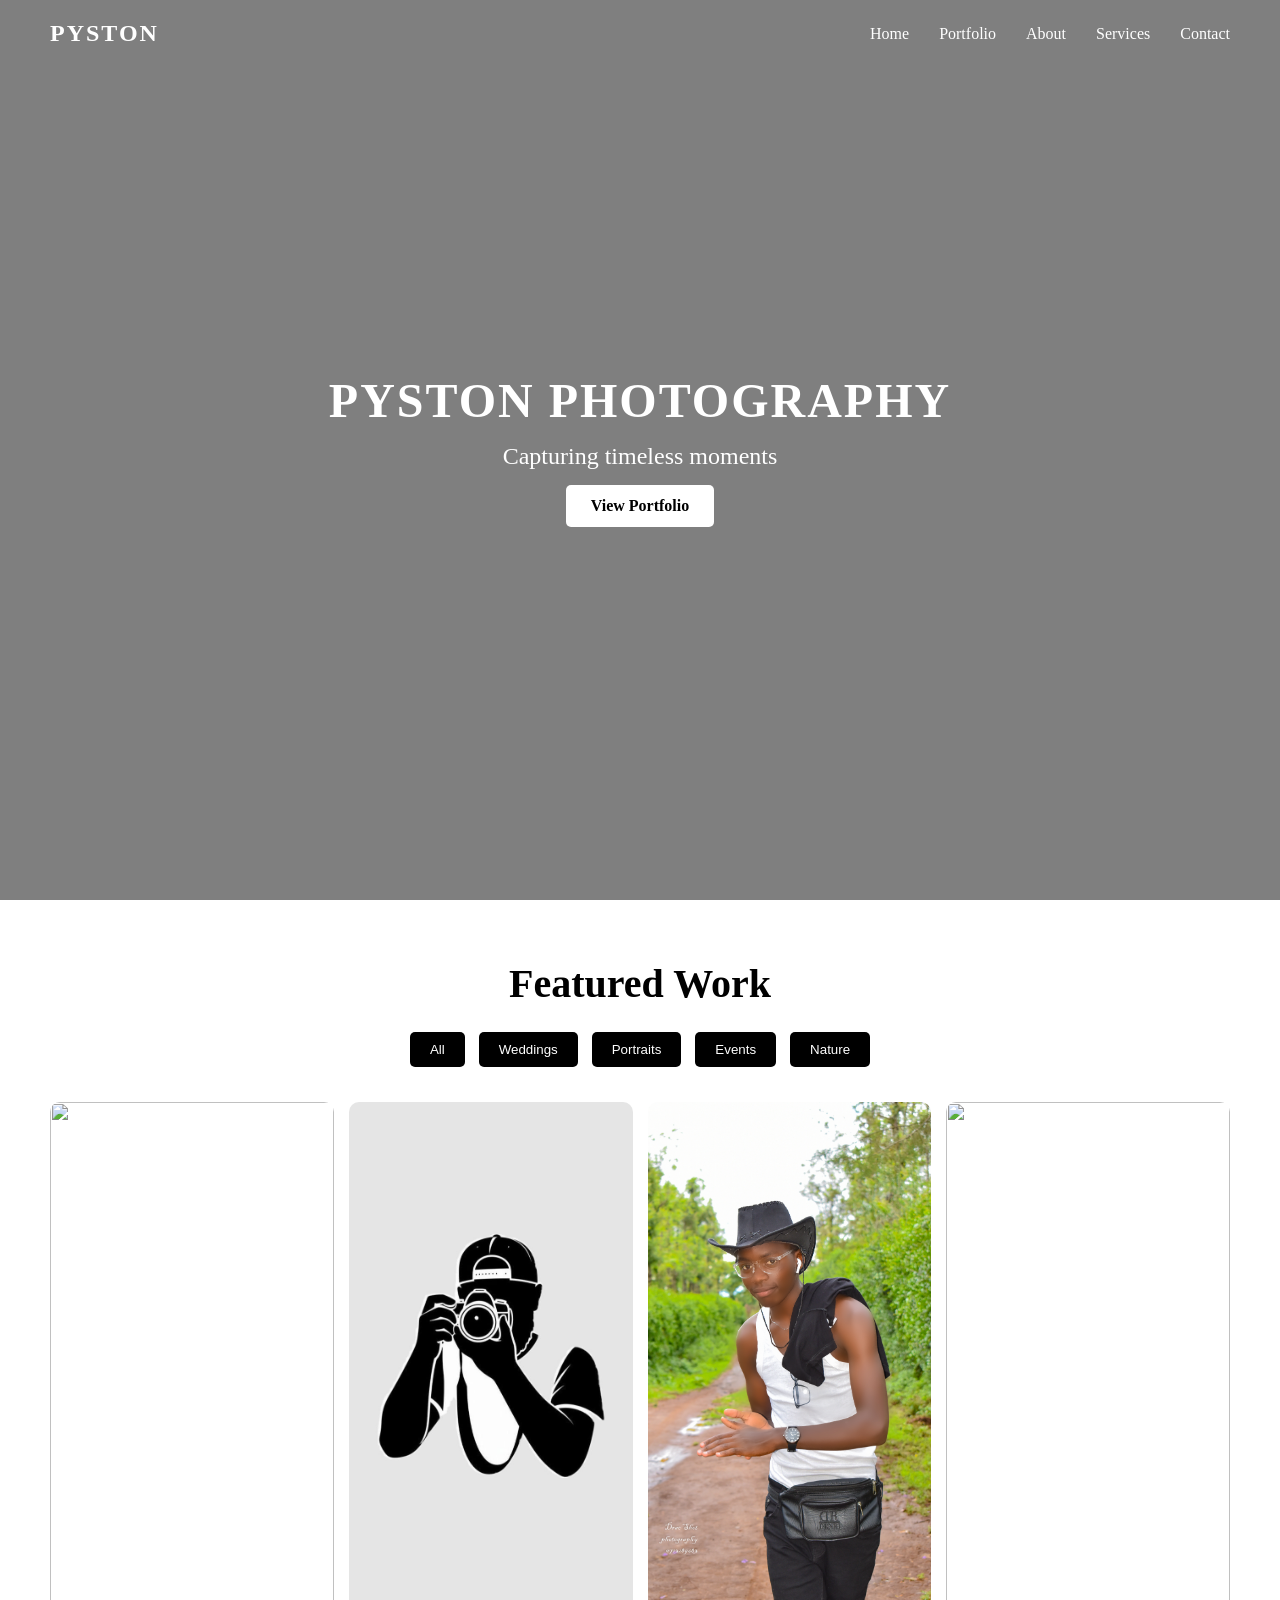
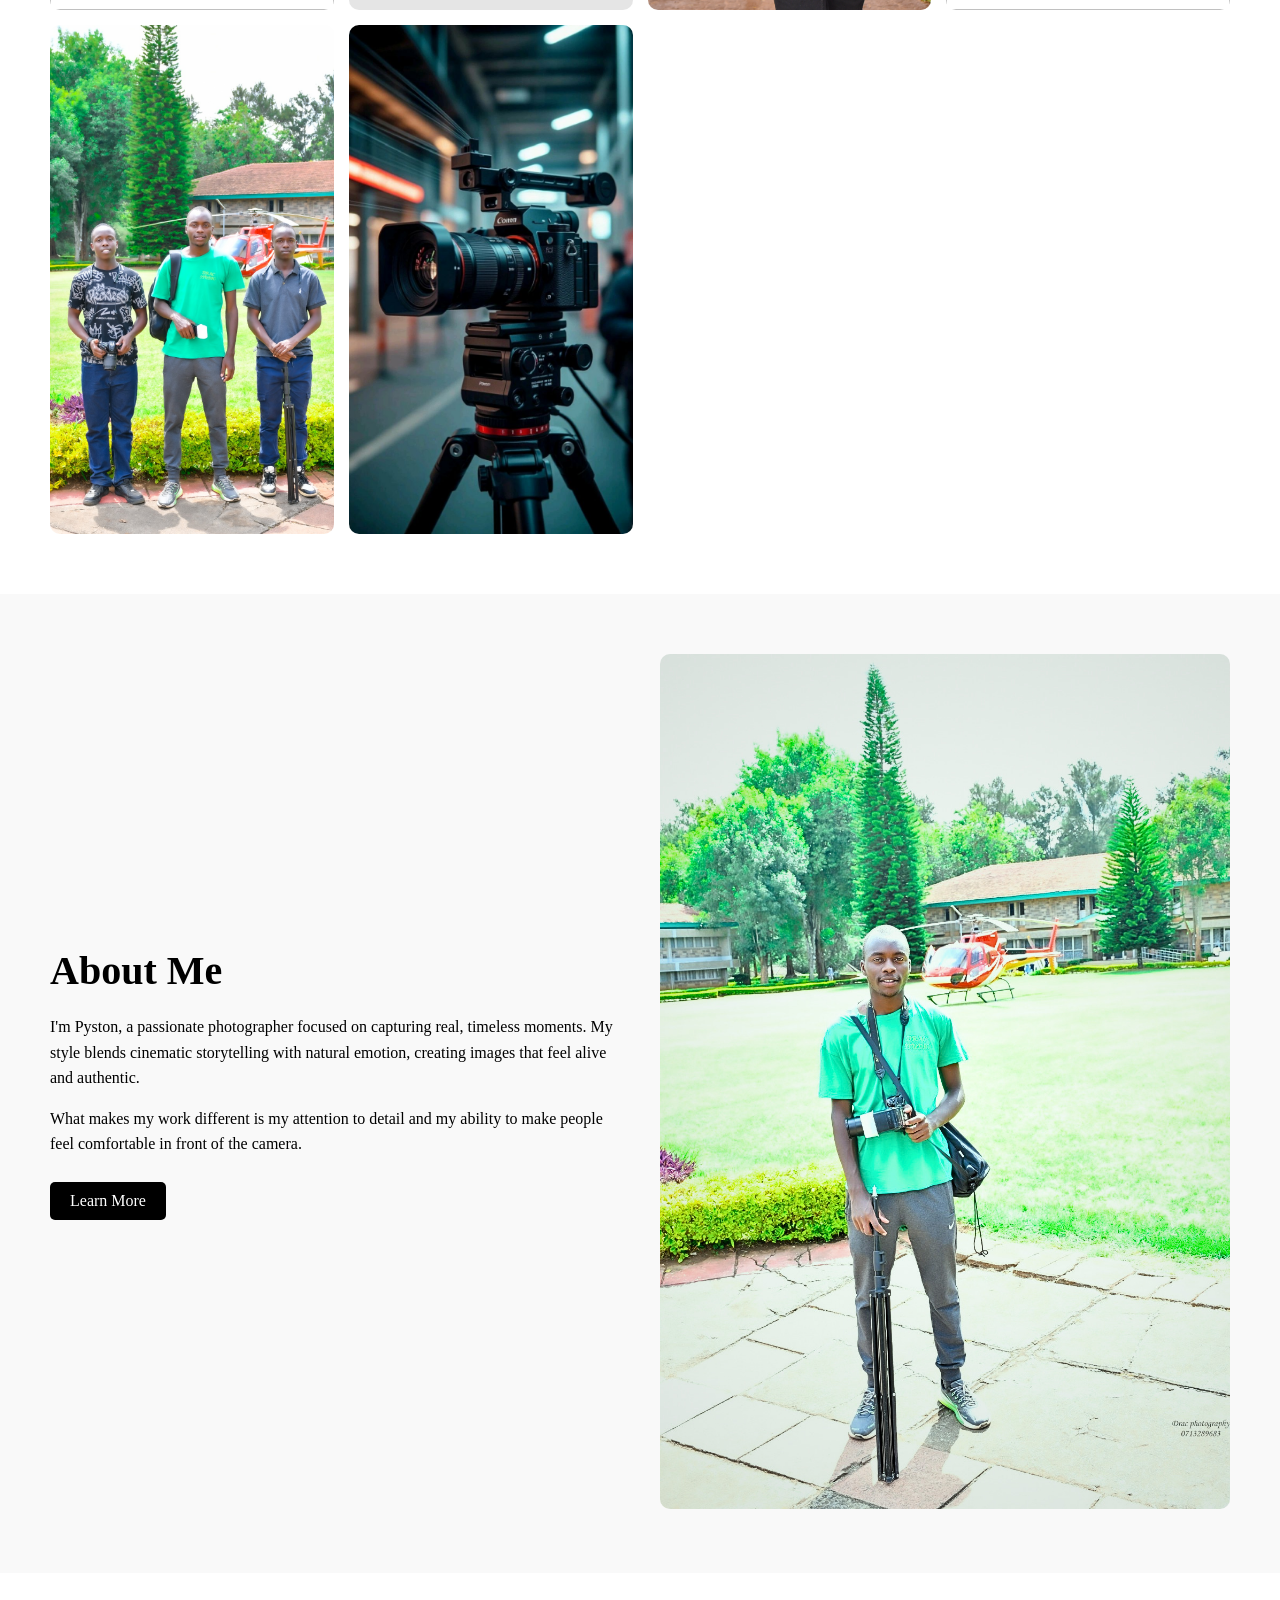
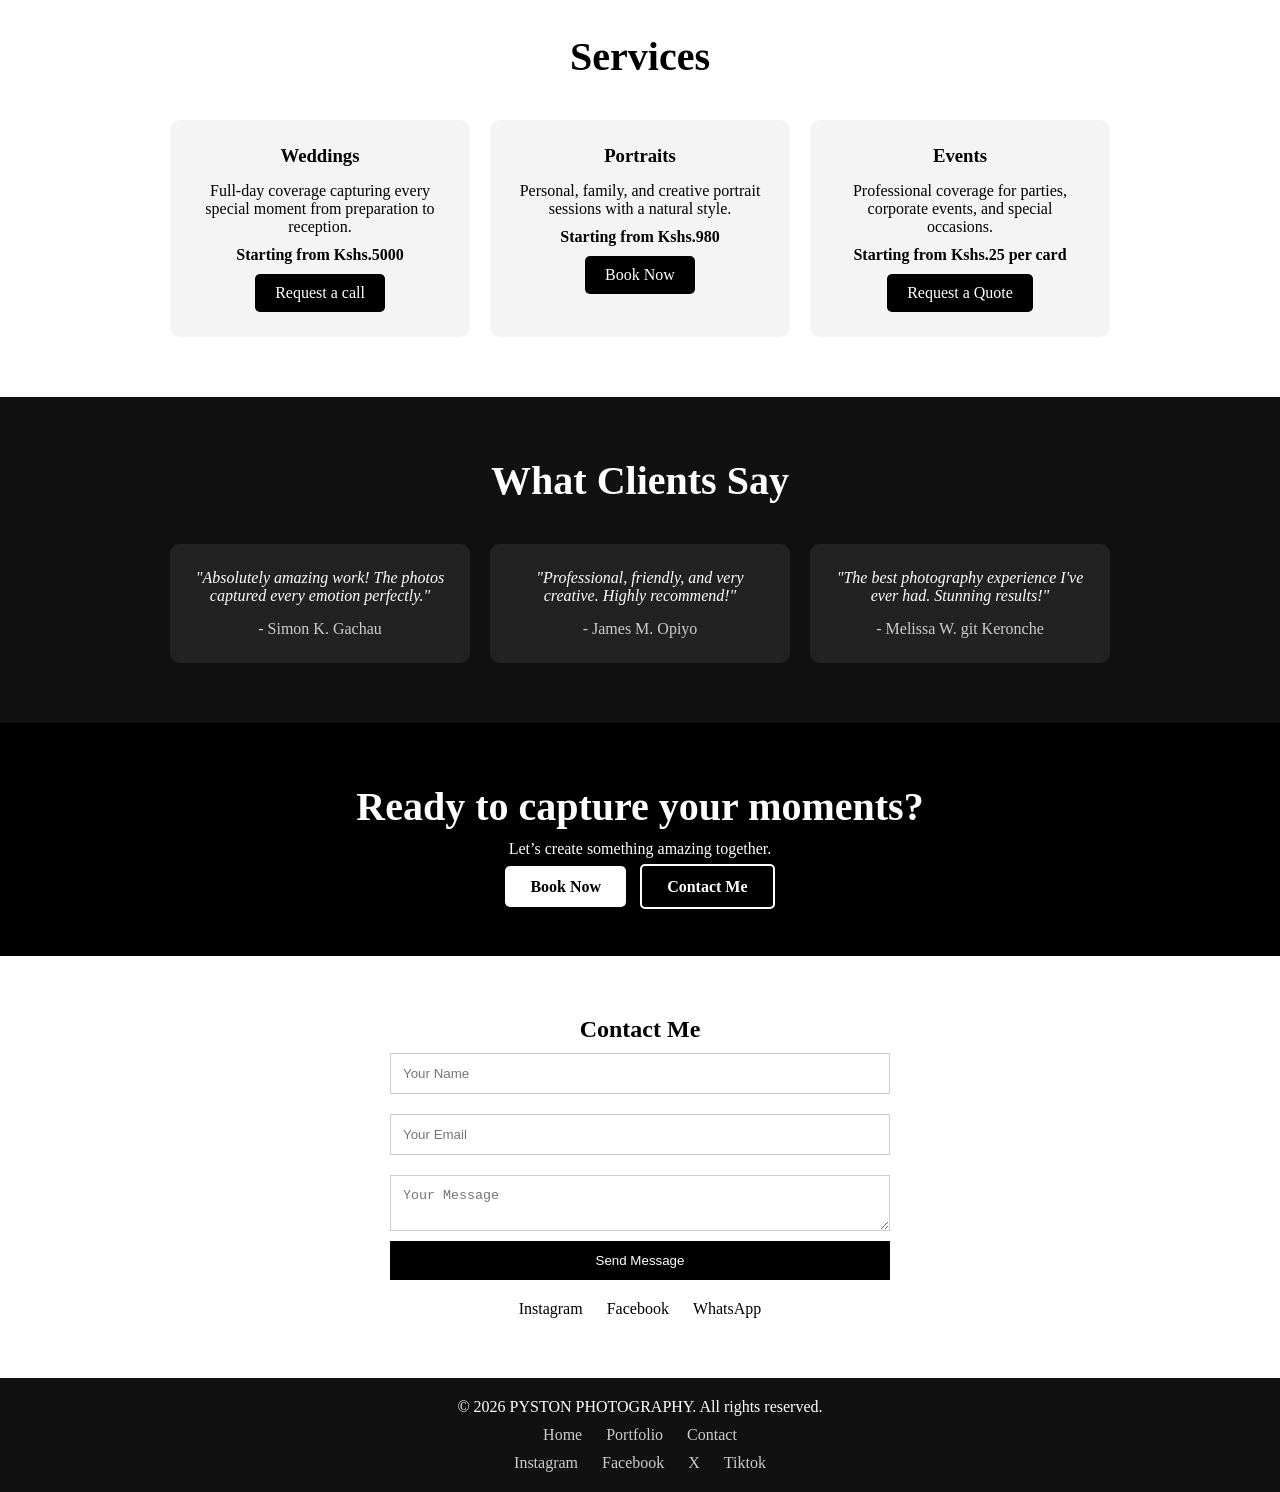
==== index.html @ cd831720 "chore: initialize project with base HTML and CSS structure" ====
<!DOCTYPE html>
<html lang="en">
<head>
    <meta charset="UTF-8">
    <meta name="viewport" content="width=device-width, initial-scale=1.0">
    <title>Photography Portfolio</title>
    <link rel="stylesheet" href="style.css">
</head>
<body>

    <section class="hero">
        <div class="overlay">
            <h1 class="logo">PYSTON PHOTOGRAPHY</h1>
            <p class="tagline">Capturing timeless moments</p>
            <a href="#" class="btn">View Portfolio</a>
        </div>
    </section>

</body>
</html>
<nav class="navbar">
    <div class="nav-logo">PYSTON</div>
    
    <ul class="nav-links">
        <li><a href="#">Home</a></li>
        <li><a href="#">Portfolio</a></li>
        <li><a href="#">About</a></li>
        <li><a href="#">Services</a></li>
        <li><a href="#">Contact</a></li>
    </ul>
</nav>
<section class="portfolio">
    <h2>Featured Work</h2>

    <div class="categories">
        <button>All</button>
        <button>Weddings</button>
        <button>Portraits</button>
        <button>Events</button>
        <button>Nature</button>
    </div>

    <div class="gallery">
        <div class="photo weddings">
            <img src="https://images.unsplash.com/photo-1522673607200-164d1b6ce486" alt="">
        </div>
        <div class="photo portraits">
            <img src="download (28).jpg" alt="">
        </div>
        <div class="photo events">
            <img src="DRA_0010.JPG" alt="">
        </div>
        <div class="photo nature">
            <img src="https://images.unsplash.com/photo-1501785888041-af3ef285b470" alt="">
        </div>
        <div class="photo weddings">
            <img src="IMG-20251128-WA0019.jpg" alt="">
        </div>
        <div class="photo portraits">
            <img src="download (27).jpg" alt="">
        </div>

    </div>
</section>
<section class="about">
    <div class="about-container">
        <div class="about-text">
            <h2>About Me</h2>
            <p>
                I'm Pyston, a passionate photographer focused on capturing real, timeless moments. 
                My style blends cinematic storytelling with natural emotion, creating images that feel alive and authentic.
            </p>
            <p>
                What makes my work different is my attention to detail and my ability to make people feel comfortable in front of the camera.
            </p>
            <a href="#" class="about-btn">Learn More</a>
        </div>

        <div class="about-image">
            <img src="Untitled design.png"alt="Photographer">
        </div>
    </div>
</section>
<section class="services">
    <h2>Services</h2>

    <div class="service-container">

        <div class="service-card">
            <h3>Weddings</h3>
            <p>Full-day coverage capturing every special moment from preparation to reception.</p>
            <p class="price">Starting from Kshs.5000</p>
            <a href="#" class="service-btn">Request a call</a>
        </div>

        <div class="service-card">
            <h3>Portraits</h3>
            <p>Personal, family, and creative portrait sessions with a natural style.</p>
            <p class="price">Starting from Kshs.980</p>
            <a href="#" class="service-btn">Book Now</a>
        </div>

        <div class="service-card">
            <h3>Events</h3>
            <p>Professional coverage for parties, corporate events, and special occasions.</p>
            <p class="price">Starting from Kshs.25 per card</p>
            <a href="#" class="service-btn">Request a Quote</a>
        </div>

    </div>
</section>
<section class="testimonials">
    <h2>What Clients Say</h2>

    <div class="testimonial-container">

        <div class="testimonial-card">
            <p>"Absolutely amazing work! The photos captured every emotion perfectly."</p>
            <h4>- Simon K. Gachau</h4>
        </div>

        <div class="testimonial-card">
            <p>"Professional, friendly, and very creative. Highly recommend!"</p>
            <h4>- James M. Opiyo</h4>
        </div>

        <div class="testimonial-card">
            <p>"The best photography experience I've ever had. Stunning results!"</p>
            <h4>- Melissa W. git Keronche</h4>
        </div>

    </div>
</section>
<section class="cta">
    <h2>Ready to capture your moments?</h2>
    <p>Let’s create something amazing together.</p>

    <div class="cta-buttons">
        <a href="#" class="cta-btn">Book Now</a>
        <a href="#" class="cta-btn secondary">Contact Me</a>
    </div>
</section>
<section class="contact">
    <h2>Contact Me</h2> 
    
    <form class="contact-form">
        <input type="text" placeholder="Your Name" required>
        <input type="email" placeholder="Your Email" required>
        <textarea placeholder="Your Message" required></textarea>
        <button type="submit">Send Message</button>
    </form>

    <div class="socials">
        <a href="#">Instagram</a>
        <a href="#">Facebook</a>
        <a href="#">WhatsApp</a>
    </div>
</section>
<footer class="footer">
    <p>© 2026 PYSTON PHOTOGRAPHY. All rights reserved.</p>

    <div class="footer-links">
        <a href="#">Home</a>
        <a href="#">Portfolio</a>
        <a href="#">Contact</a>
    </div>

    <div class="footer-socials">
        <a href="#">Instagram</a>
        <a href="#">Facebook</a>
         <a href="#">X</a>
          <a href="#">Tiktok</a>
    </div>
---- style.css ----
* {
    margin: 0;
    padding: 0;
    box-sizing: border-box;
}

.hero {
    height: 100vh;
    background: url('https://images.unsplash.com/photo-1500530855697-b586d89ba3ee') no-repeat center center/cover;
    position: relative;
}

.overlay {
    background: rgba(0, 0, 0, 0.5);
    height: 100%;
    display: flex;
    flex-direction: column;
    justify-content: center;
    align-items: center;
    color: white;
    text-align: center;
}

.logo {
    font-size: 3rem;
    letter-spacing: 2px;
}

.tagline {
    font-size: 1.5rem;
    margin: 15px 0;
}

.btn {
    padding: 12px 25px;
    background: white;
    color: black;
    text-decoration: none;
    font-weight: bold;
    border-radius: 5px;
    transition: 0.3s;
}

.btn:hover {
    background: transparent;
    color: white;
    border: 2px solid white;
}
.navbar {
    position: absolute;
    top: 0;
    width: 100%;
    display: flex;
    justify-content: space-between;
    align-items: center;
    padding: 20px 50px;
    color: white;
    z-index: 10;
}

.nav-logo {
    font-size: 1.5rem;
    font-weight: bold;
    letter-spacing: 2px;
}

.nav-links {
    list-style: none;
    display: flex;
    gap: 30px;
}

.nav-links a {
    text-decoration: none;
    color: white;
    font-size: 1rem;
    transition: 0.3s;
}

.nav-links a:hover {
    color: #ddd;
}
.portfolio {
    padding: 60px 50px;
    text-align: center;
}

.portfolio h2 {
    font-size: 2.5rem;
    margin-bottom: 20px;
}

.categories {
    margin-bottom: 30px;
}

.categories button {
    margin: 5px;
    padding: 10px 20px;
    border: none;
    background: black;
    color: white;
    cursor: pointer;
    border-radius: 5px;
    transition: 0.3s;
}

.categories button:hover {
    background: #444;
}

.gallery {
    display: grid;
    grid-template-columns: repeat(auto-fit, minmax(250px, 1fr));
    gap: 15px;
}

.photo img {
    width: 100%;
    height: 100%;
    object-fit: cover;
    border-radius: 10px;
    transition: 0.3s;
}

.photo img:hover {
    transform: scale(1.05);
}
.about {
    padding: 60px 50px;
    background: #f9f9f9;
}

.about-container {
    display: flex;
    align-items: center;
    gap: 40px;
    flex-wrap: wrap;
}

.about-text {
    flex: 1;
}

.about-text h2 {
    font-size: 2.5rem;
    margin-bottom: 20px;
}

.about-text p {
    margin-bottom: 15px;
    line-height: 1.6;
}

.about-btn {
    display: inline-block;
    margin-top: 10px;
    padding: 10px 20px;
    background: black;
    color: white;
    text-decoration: none;
    border-radius: 5px;
}

.about-image {
    flex: 1;
}

.about-image img {
    width: 100%;
    border-radius: 10px;
}
.services {
    padding: 60px 50px;
    text-align: center;
}

.services h2 {
    font-size: 2.5rem;
    margin-bottom: 40px;
}

.service-container {
    display: flex;
    gap: 20px;
    flex-wrap: wrap;
    justify-content: center;
}

.service-card {
    background: #f4f4f4;
    padding: 25px;
    width: 300px;
    border-radius: 10px;
    transition: 0.3s;
}

.service-card:hover {
    transform: translateY(-5px);
}

.service-card h3 {
    margin-bottom: 15px;
}

.service-card p {
    margin-bottom: 10px;
}

.price {
    font-weight: bold;
    margin: 10px 0;
}

.service-btn {
    display: inline-block;
    padding: 10px 20px;
    background: black;
    color: white;
    text-decoration: none;
    border-radius: 5px;
}
.testimonials {
    padding: 60px 50px;
    background: #111;
    color: white;
    text-align: center;
}

.testimonials h2 {
    font-size: 2.5rem;
    margin-bottom: 40px;
}

.testimonial-container {
    display: flex;
    gap: 20px;
    flex-wrap: wrap;
    justify-content: center;
}

.testimonial-card {
    background: #222;
    padding: 25px;
    width: 300px;
    border-radius: 10px;
    font-style: italic;
    transition: 0.3s;
}

.testimonial-card:hover {
    transform: scale(1.05);
}

.testimonial-card h4 {
    margin-top: 15px;
    font-style: normal;
    font-weight: normal;
    color: #ccc;
}
.cta {
    padding: 60px 20px;
    text-align: center;
    background: black;
    color: white;
}

.cta h2 {
    font-size: 2.5rem;
    margin-bottom: 10px;
}

.cta p {
    margin-bottom: 20px;
}

.cta-btn {
    padding: 12px 25px;
    margin: 5px;
    background: white;
    color: black;
    text-decoration: none;
    border-radius: 5px;
    font-weight: bold;
}

.cta-btn.secondary {
    background: transparent;
    border: 2px solid white;
    color: white;
}
.contact {
    padding: 60px 20px;
    text-align: center;
}

.contact-form {
    max-width: 500px;
    margin: auto;
    display: flex;
    flex-direction: column;
}

.contact-form input,
.contact-form textarea {
    margin: 10px 0;
    padding: 12px;
    border: 1px solid #ccc;
}

.contact-form button {
    padding: 12px;
    background: black;
    color: white;
    border: none;
    cursor: pointer;
}

.socials {
    margin-top: 20px;
}

.socials a {
    margin: 0 10px;
    text-decoration: none;
    color: black;
}
.footer {
    padding: 20px;
    background: #111;
    color: white;
    text-align: center;
}

.footer-links,
.footer-socials {
    margin-top: 10px;
}

.footer a {
    color: #ccc;
    margin: 0 10px;
    text-decoration: none;
}
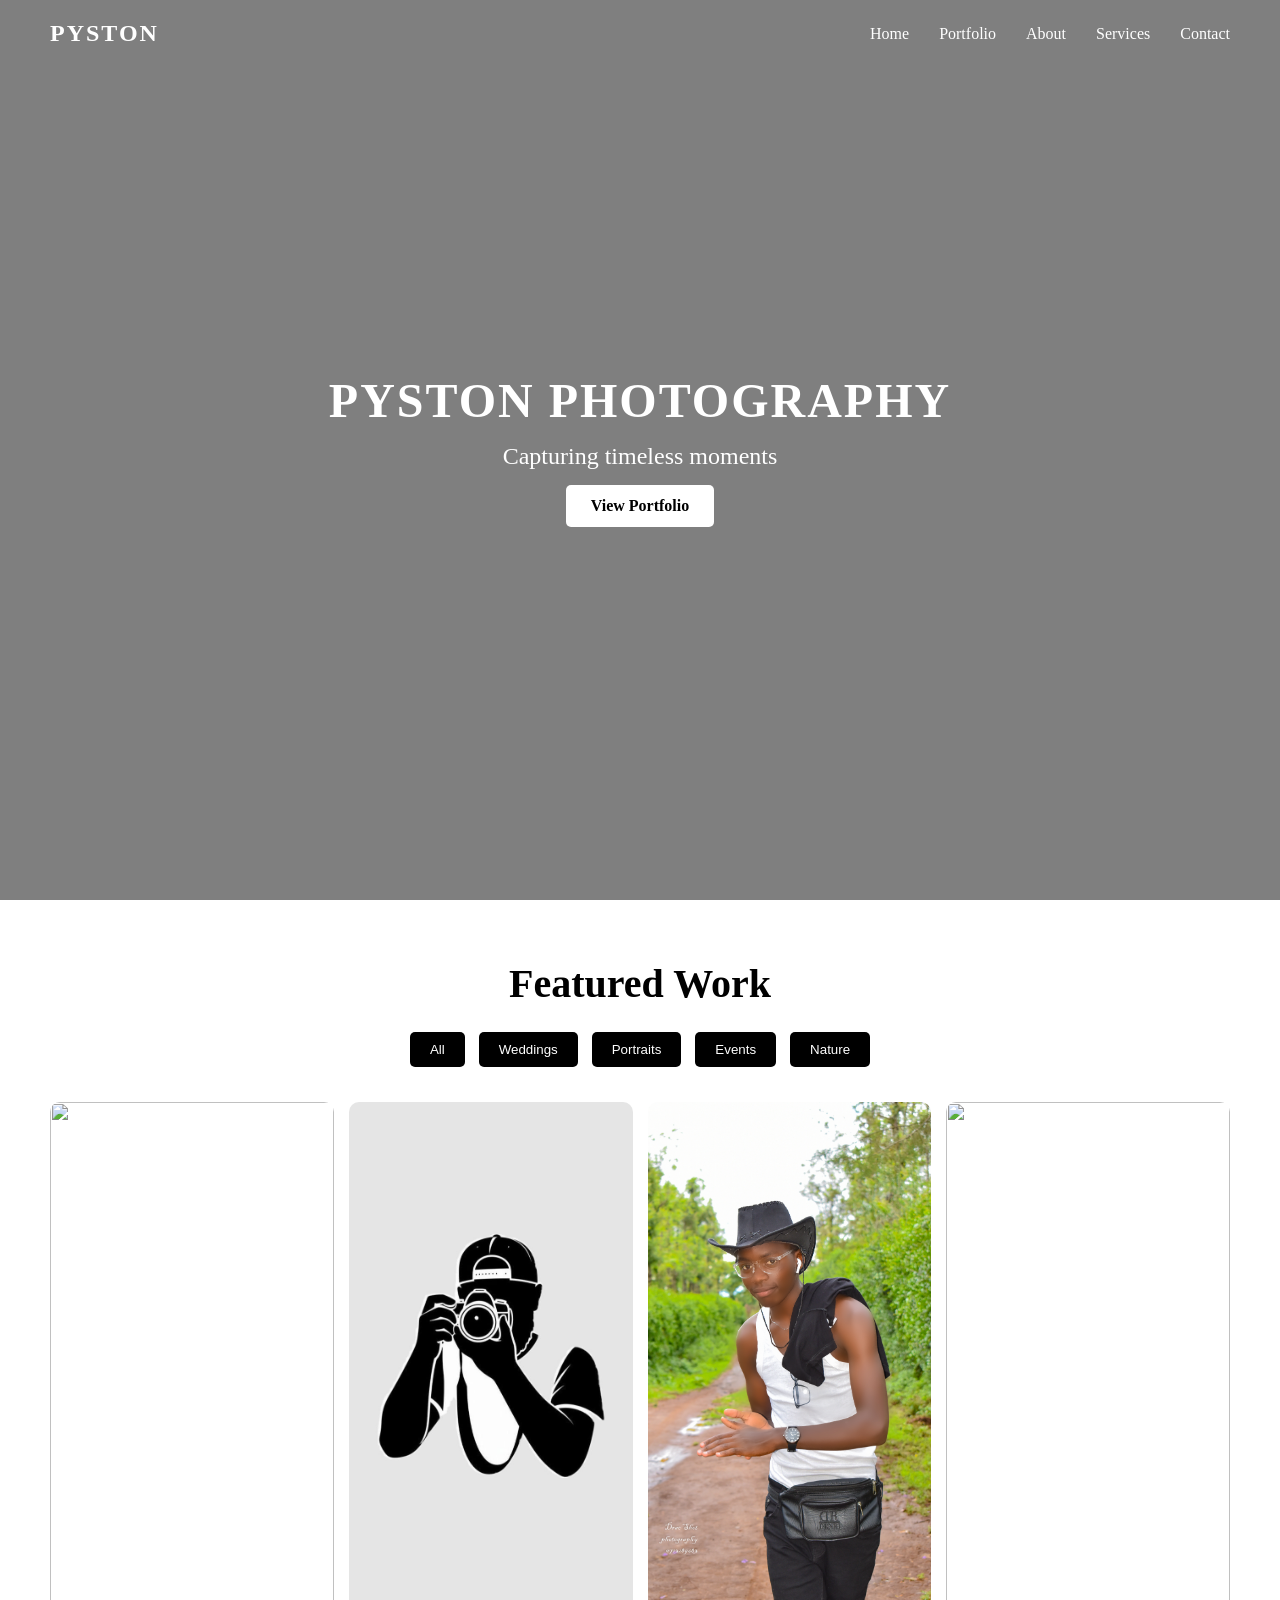
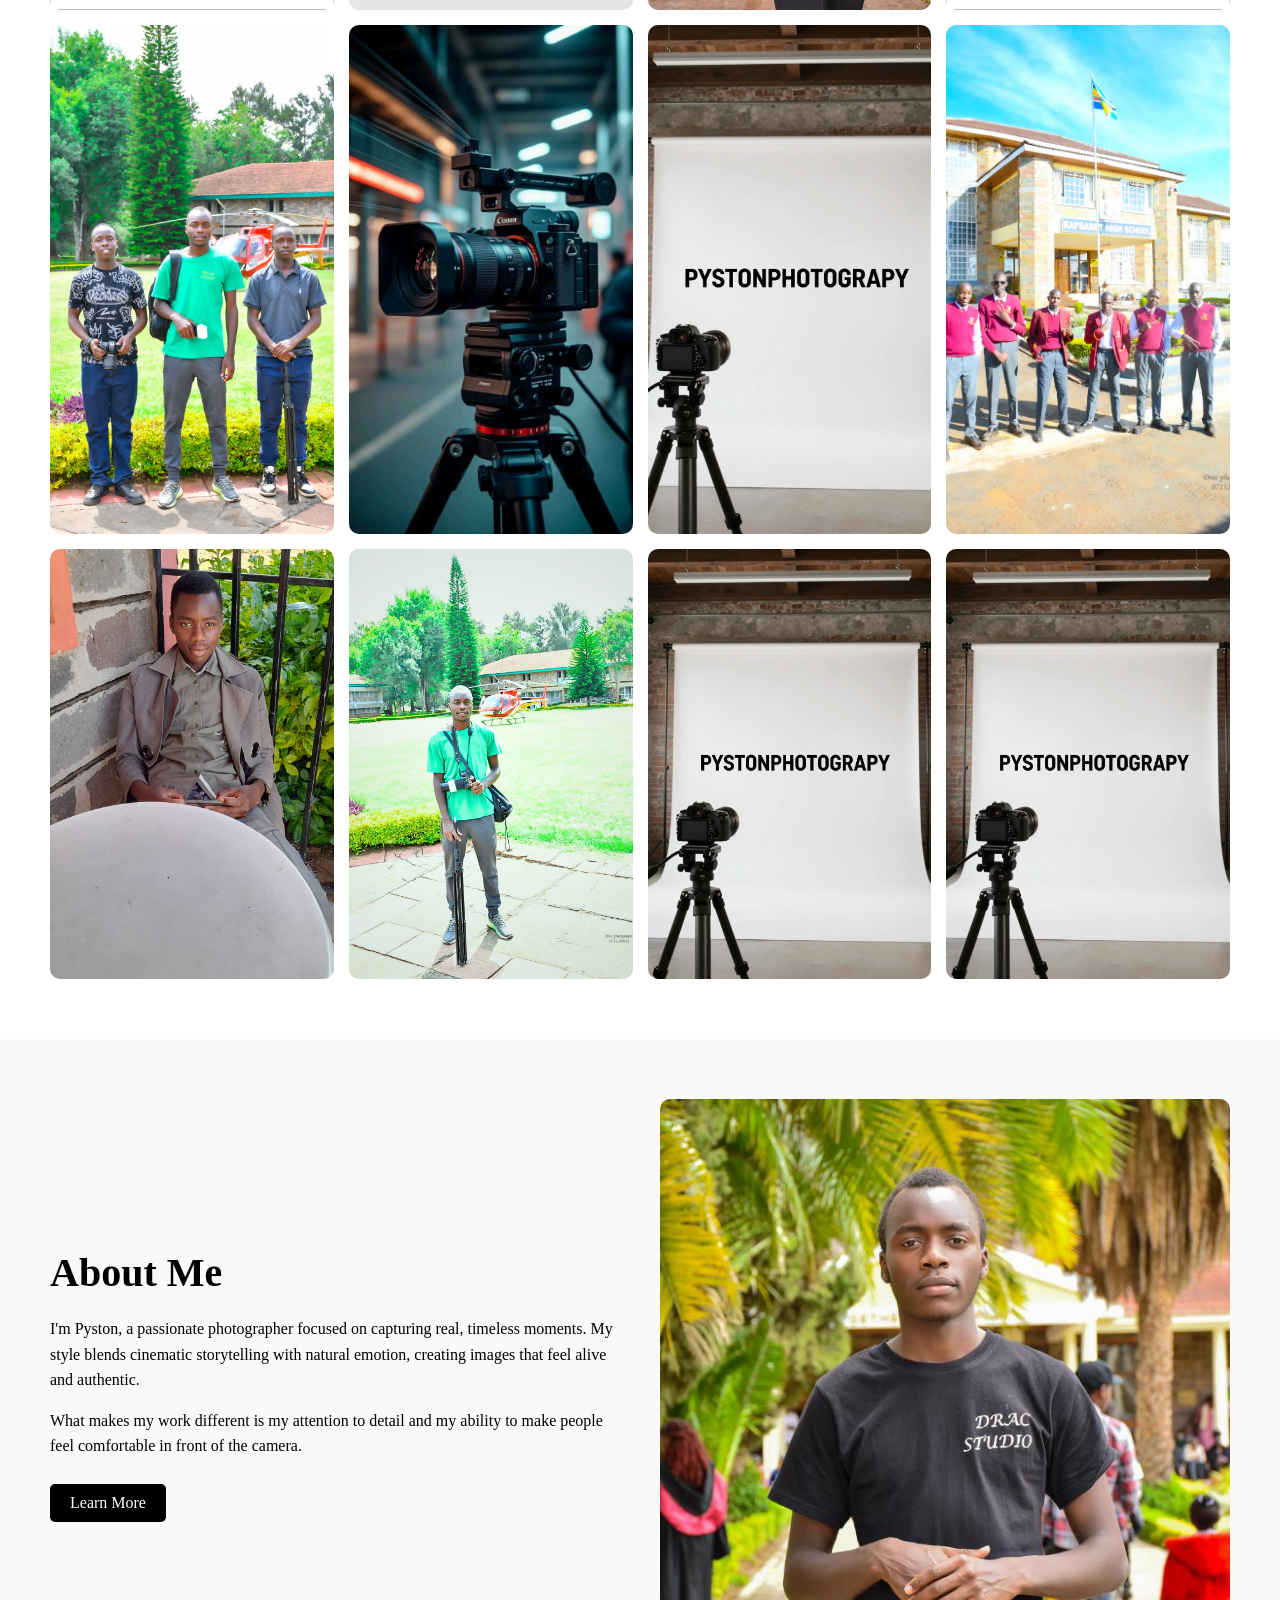
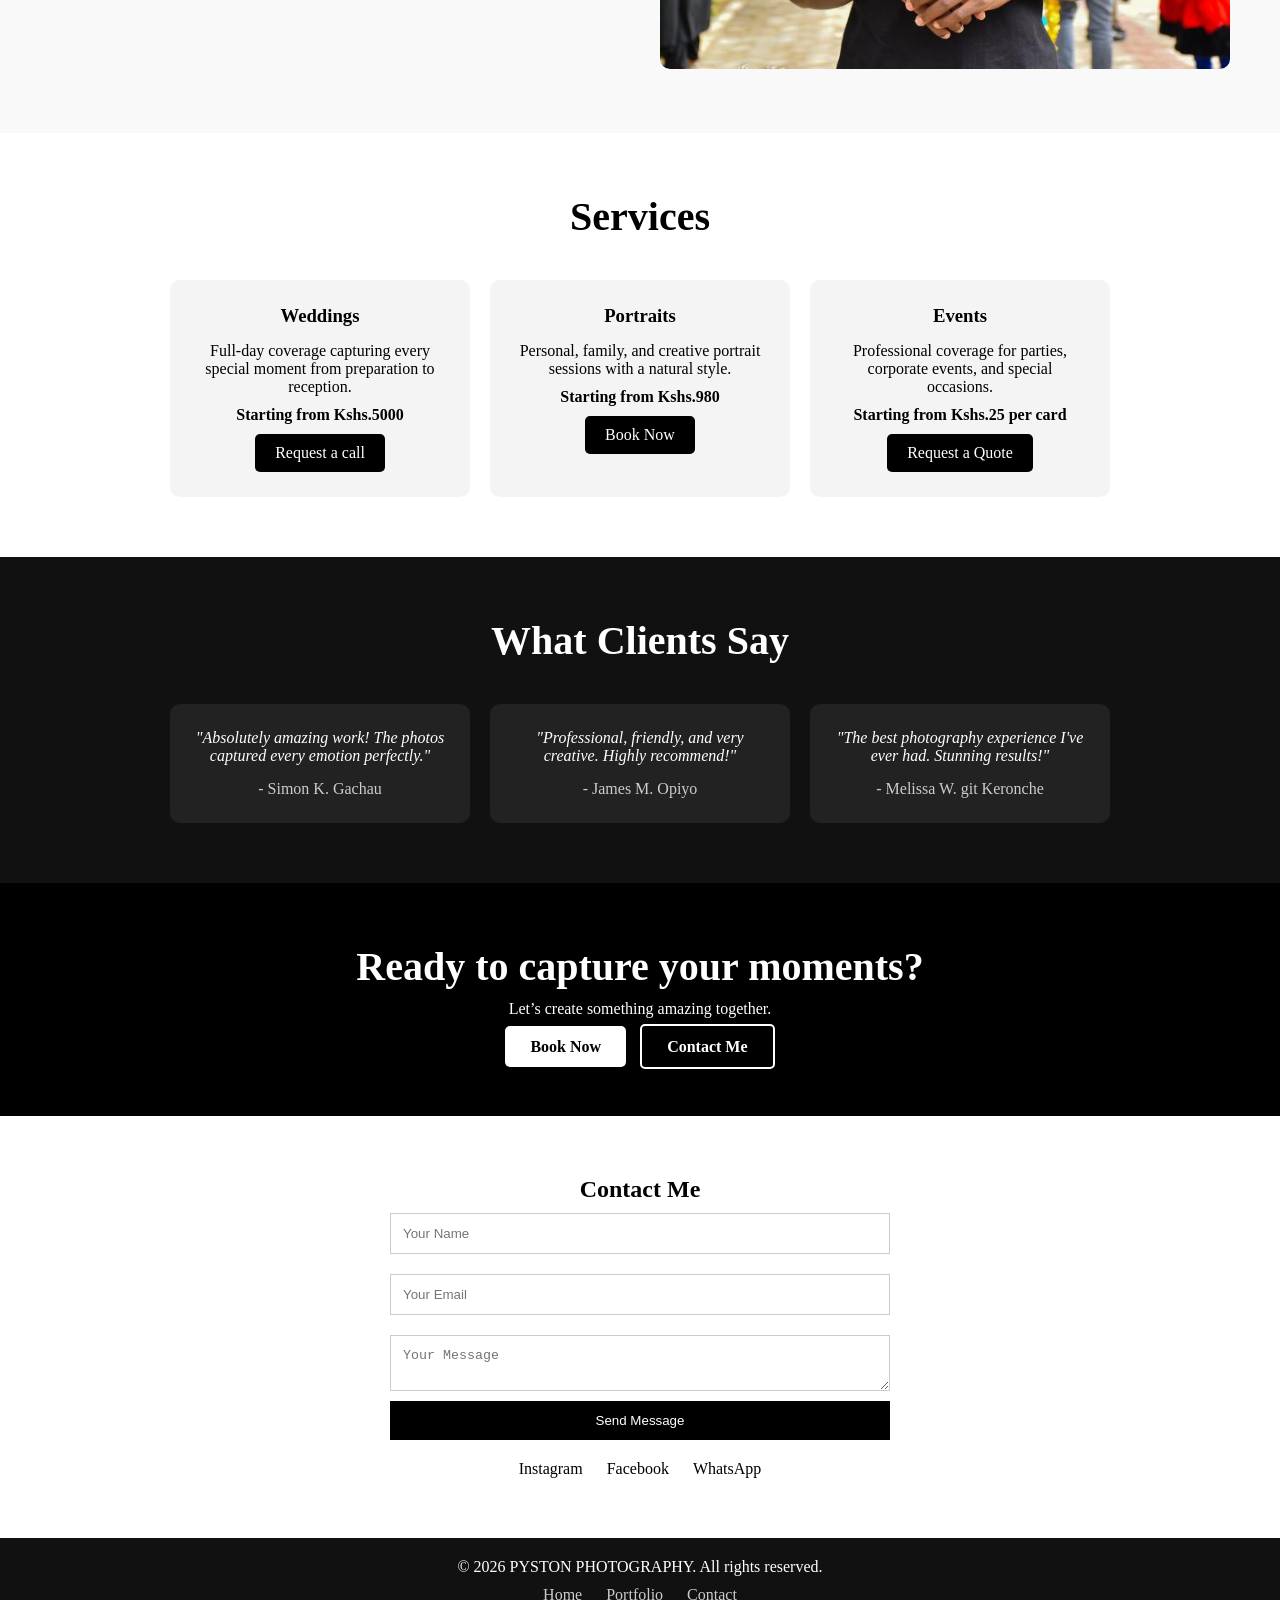
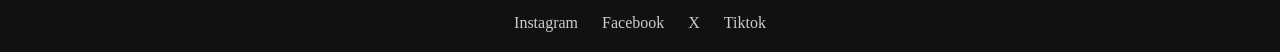
==== commit 97c315b1: "feat(added ur)l:added photos" ====
--- a/index.html
+++ b/index.html
@@ -59,6 +59,23 @@
         <div class="photo portraits">
             <img src="download (27).jpg" alt="">
         </div>
+        <div class="photo edited by PYSTON">
+            <img src="image_1777030987903.webp_image.png" alt="">
+        </div>
+         <div class="photo edited by PYSTON">
+            <img src="DRC_4175.jpg" alt="IMG_20211123_153132_002.jpg">
+        </div>
+         <div class="photo edited by PYSTON">
+            <img src="20210426_155239.jpg" alt="IMG_20250106_122634_940.jpg">
+        </div>
+         <div class="photo edited by PYSTON">
+            <img src="Untitled design.png" alt="">
+        </div>
+         <div class="photo edited by PYSTON">
+            <img src="image_1777030987903.webp_image.png" alt="">
+        </div>
+         <div class="photo edited by PYSTON">
+            <img src="image_1777030987903.webp_image.png" alt="">
 
     </div>
 </section>
@@ -77,7 +94,7 @@
         </div>
 
         <div class="about-image">
-            <img src="Untitled design.png"alt="Photographer">
+            <img src="photo.jpg"alt="Photographer">
         </div>
     </div>
 </section>
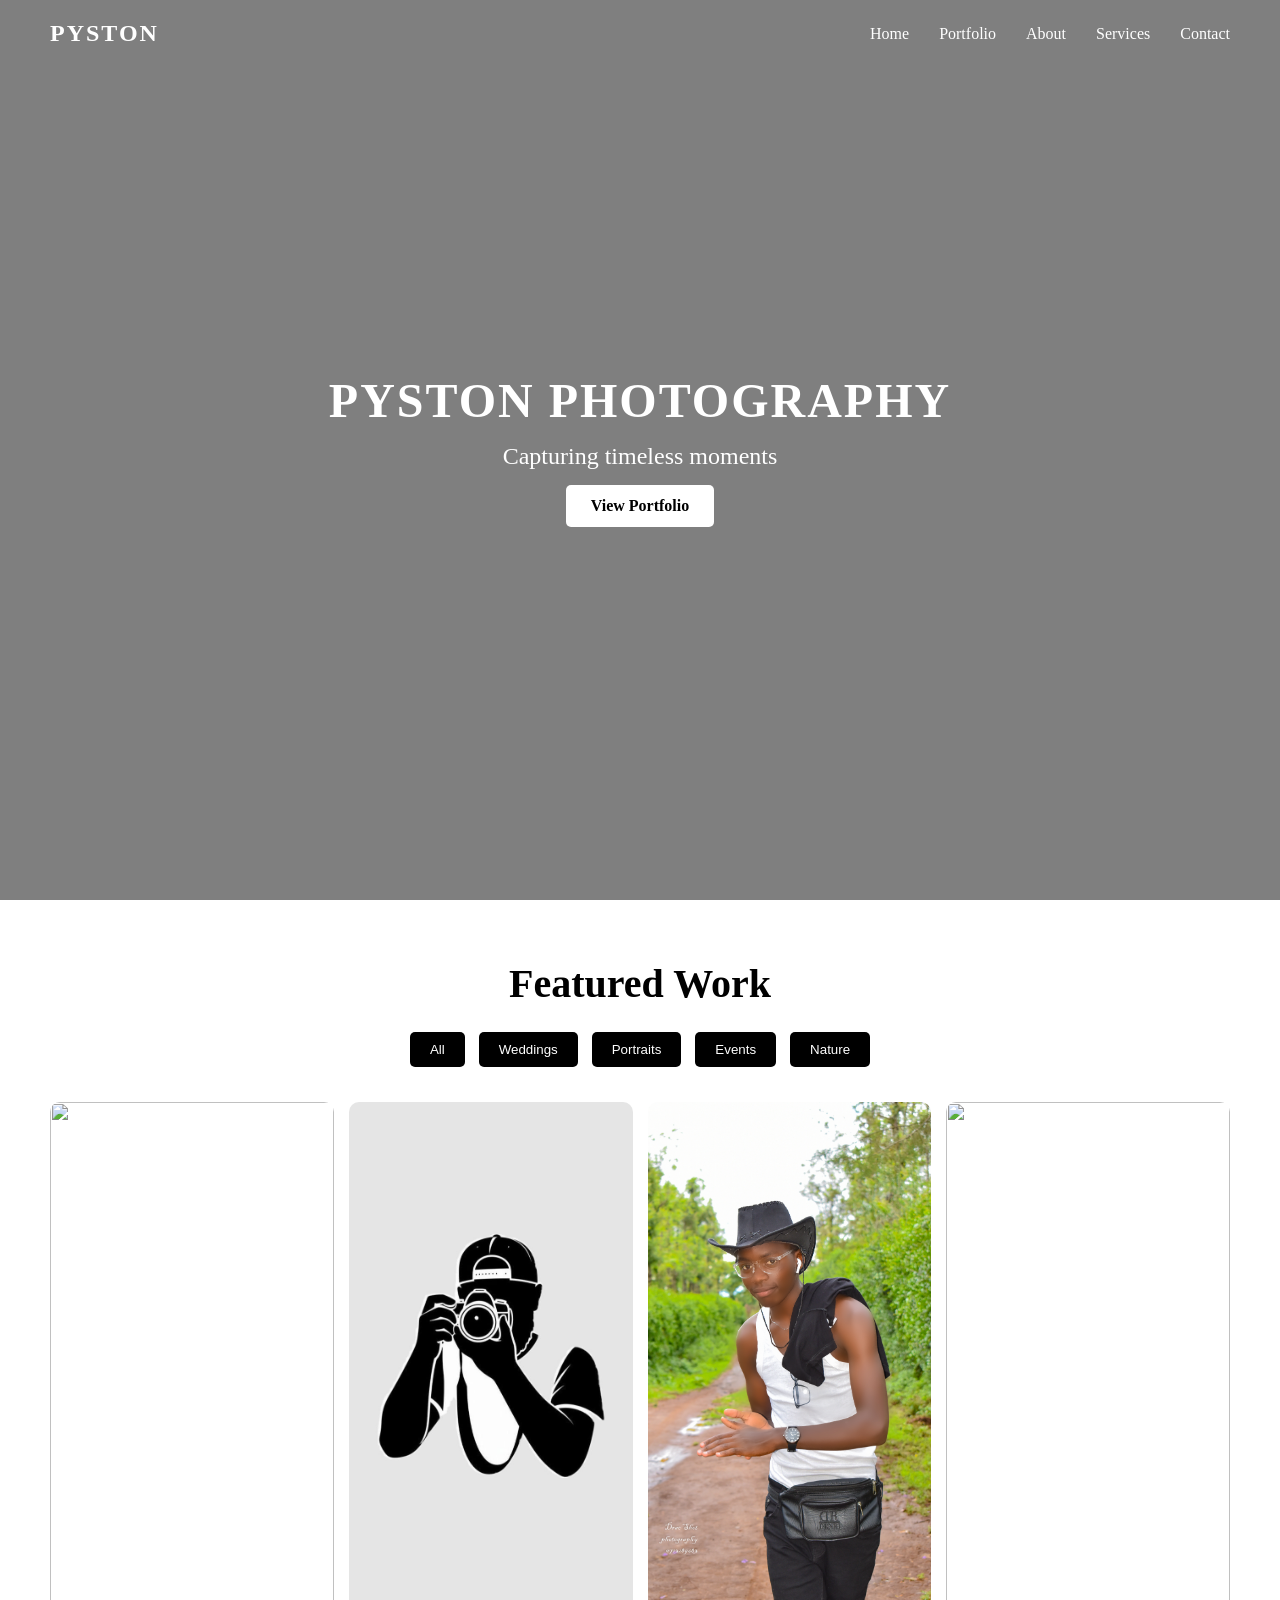
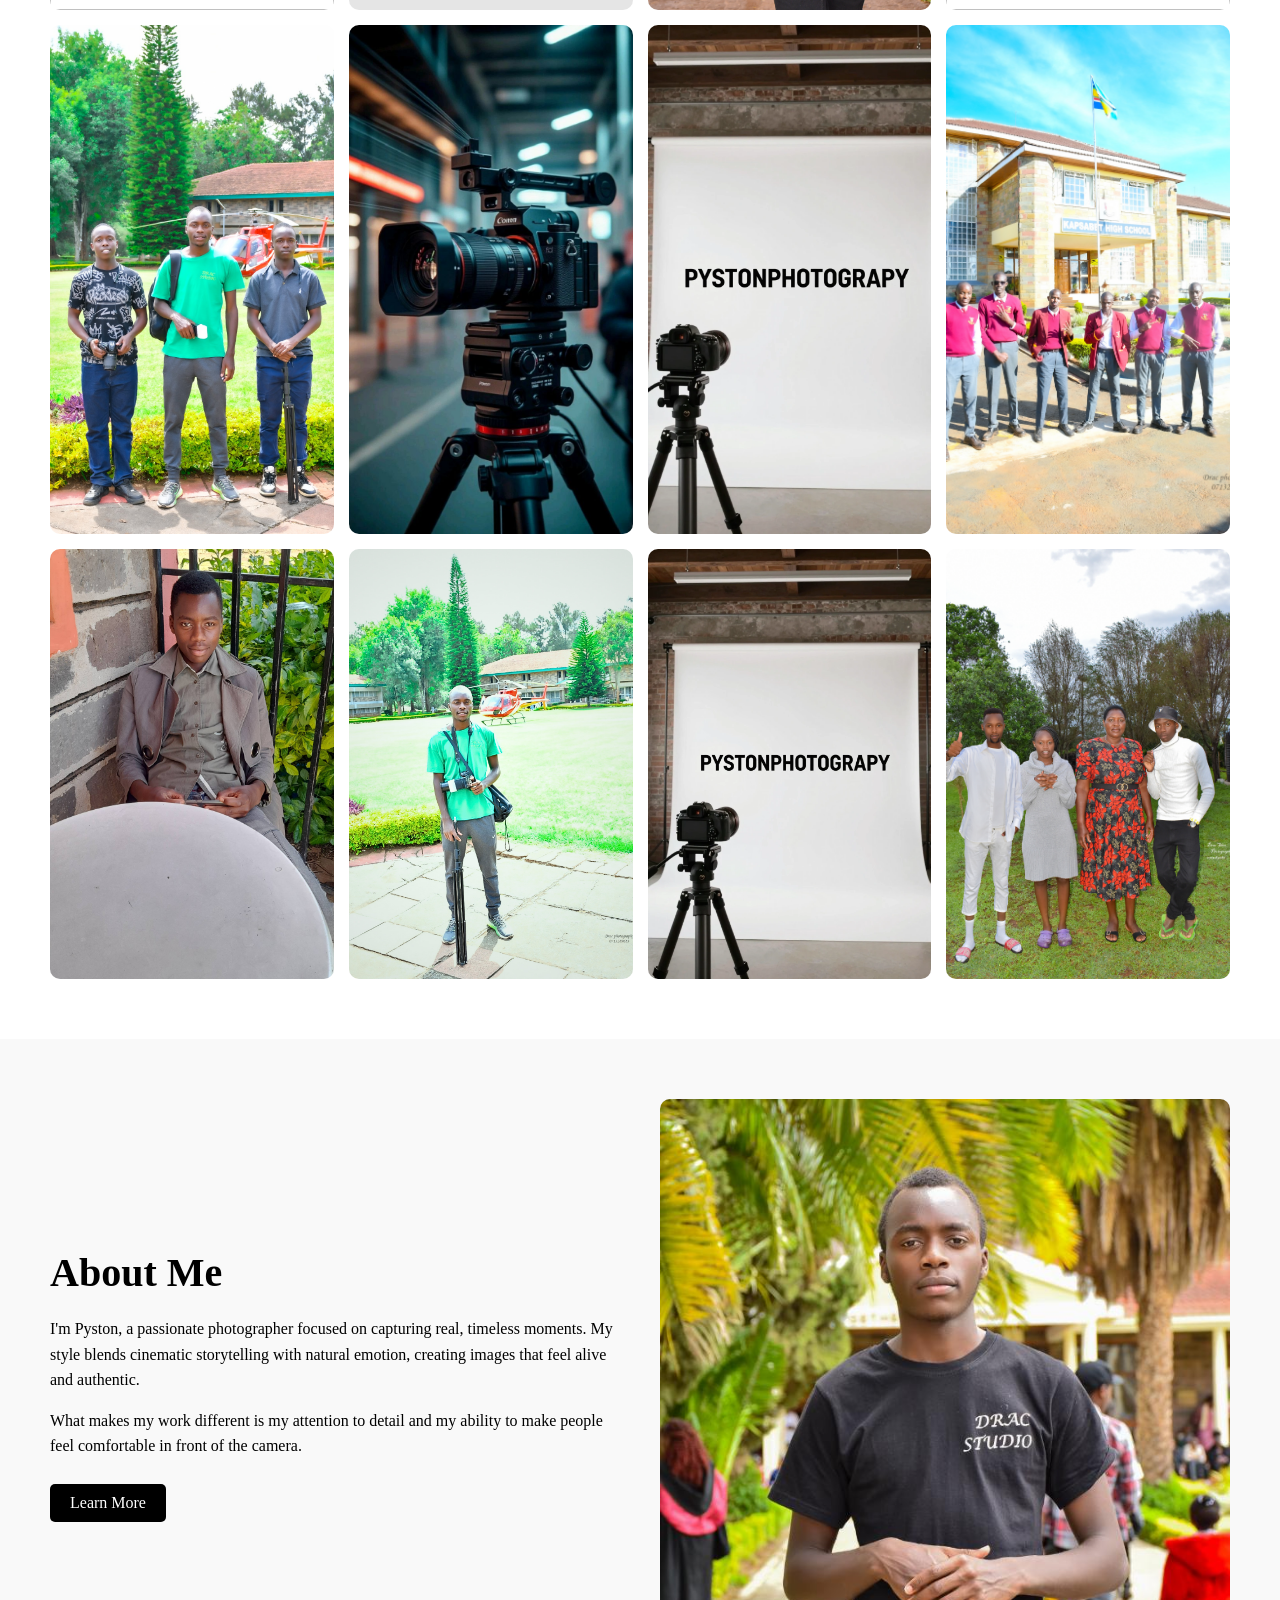
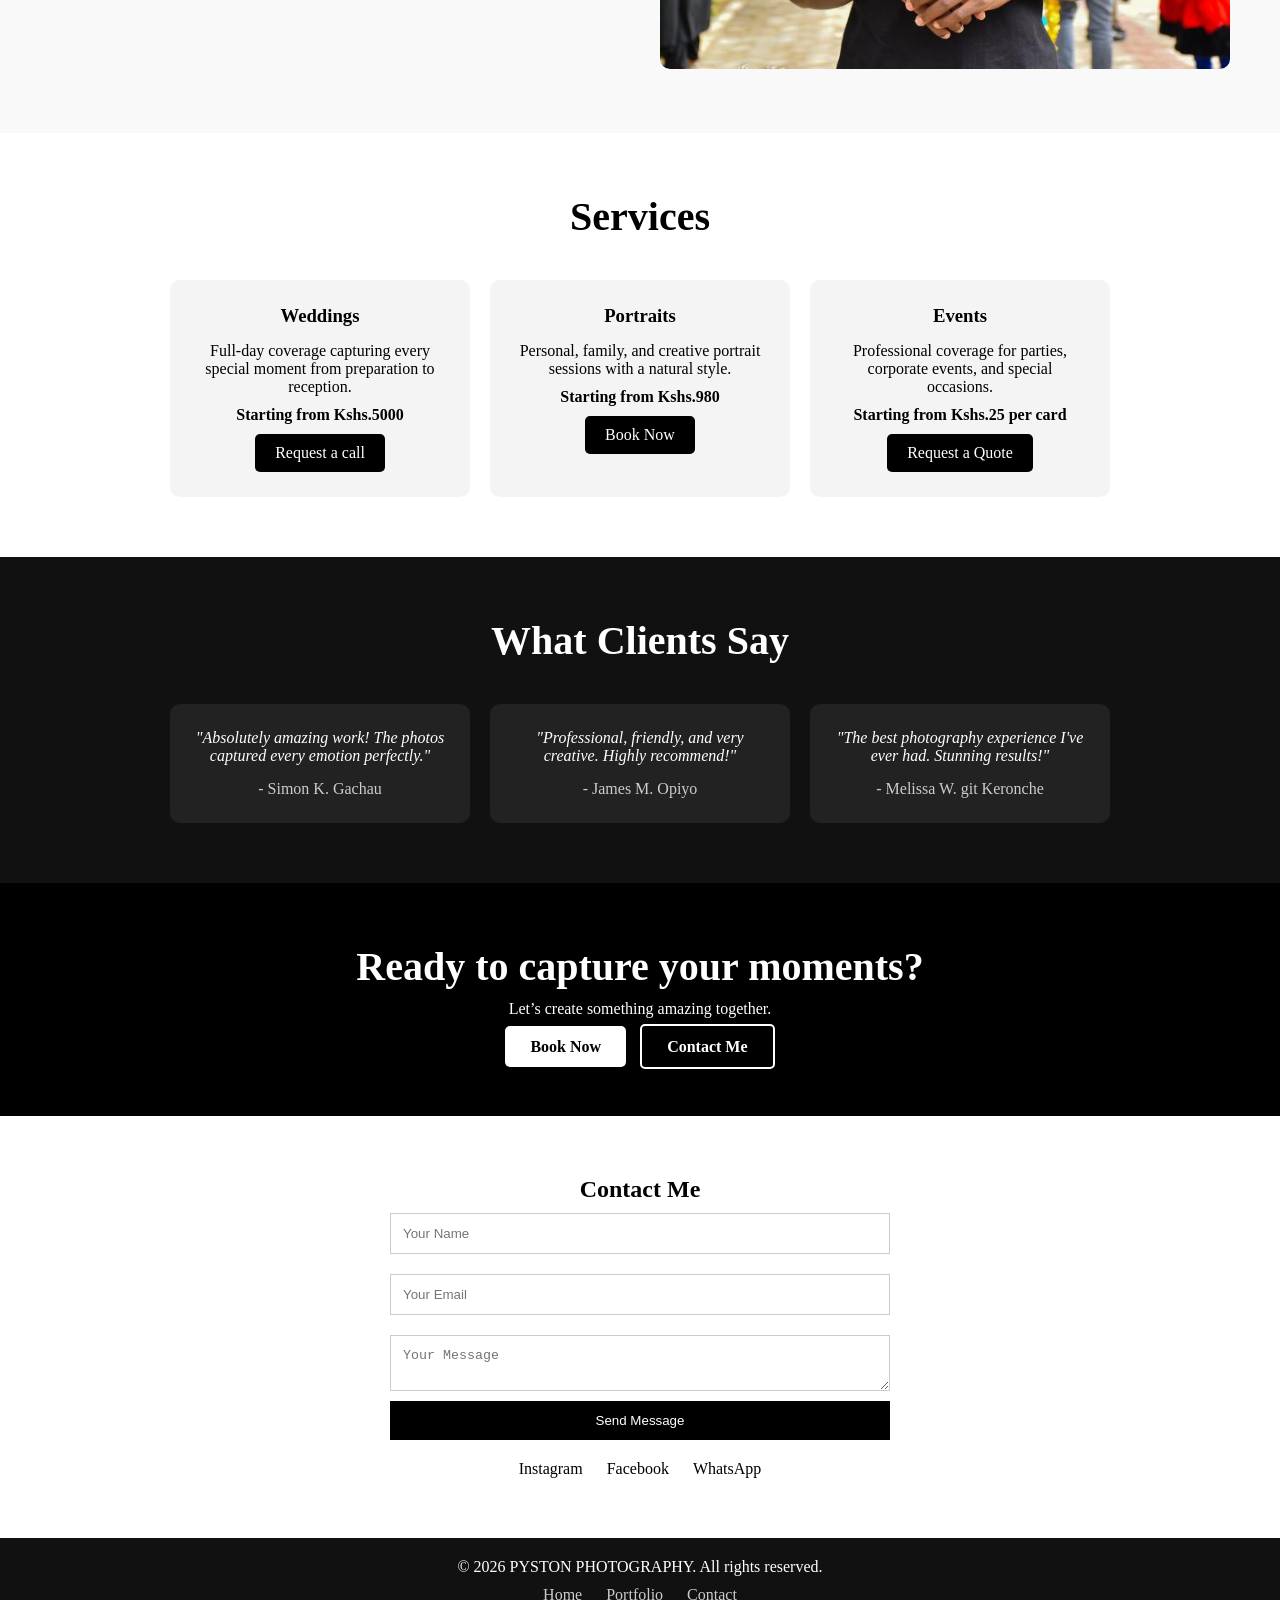
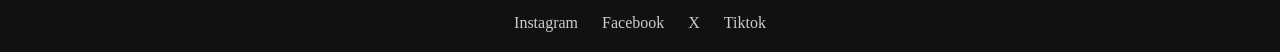
==== commit cf4d9ca0: "feat(url):added photo" ====
--- a/index.html
+++ b/index.html
@@ -75,7 +75,7 @@
             <img src="image_1777030987903.webp_image.png" alt="">
         </div>
          <div class="photo edited by PYSTON">
-            <img src="image_1777030987903.webp_image.png" alt="">
+            <img src="drac family.JPG" alt="">
 
     </div>
 </section>
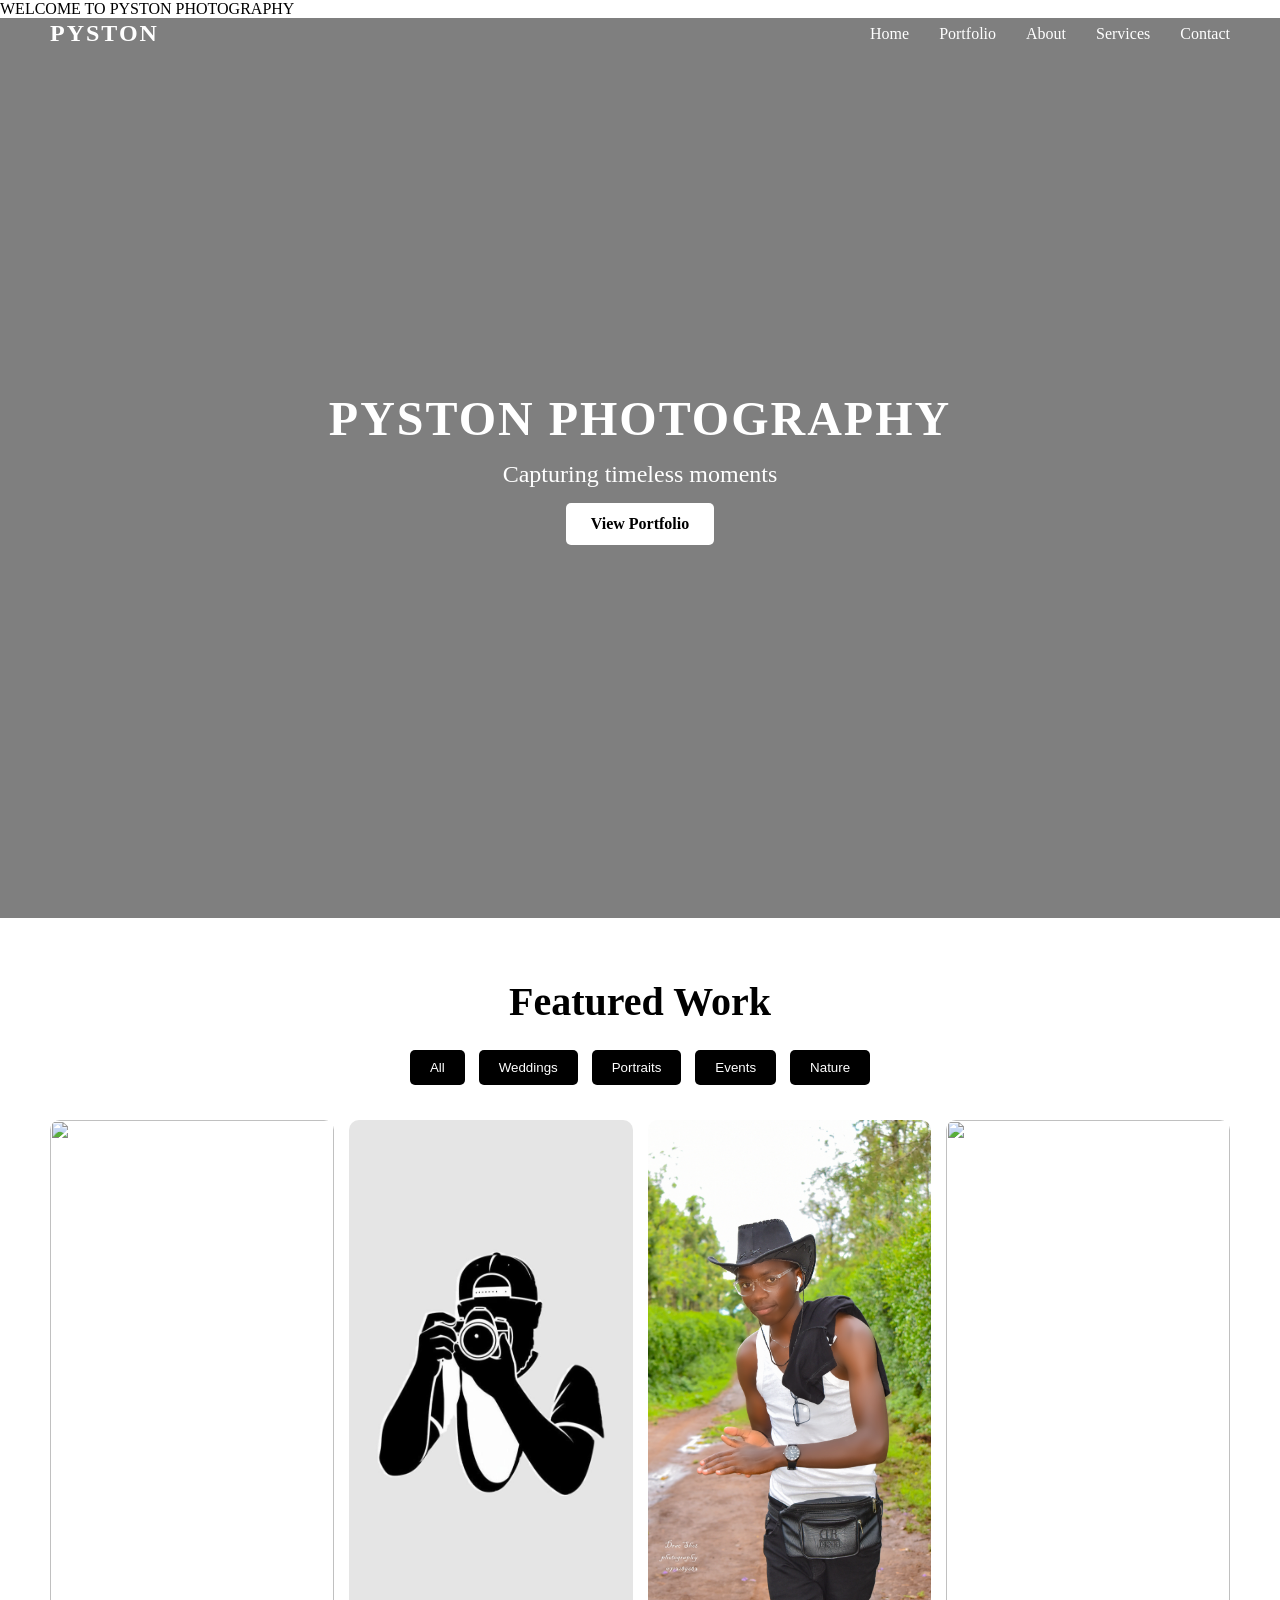
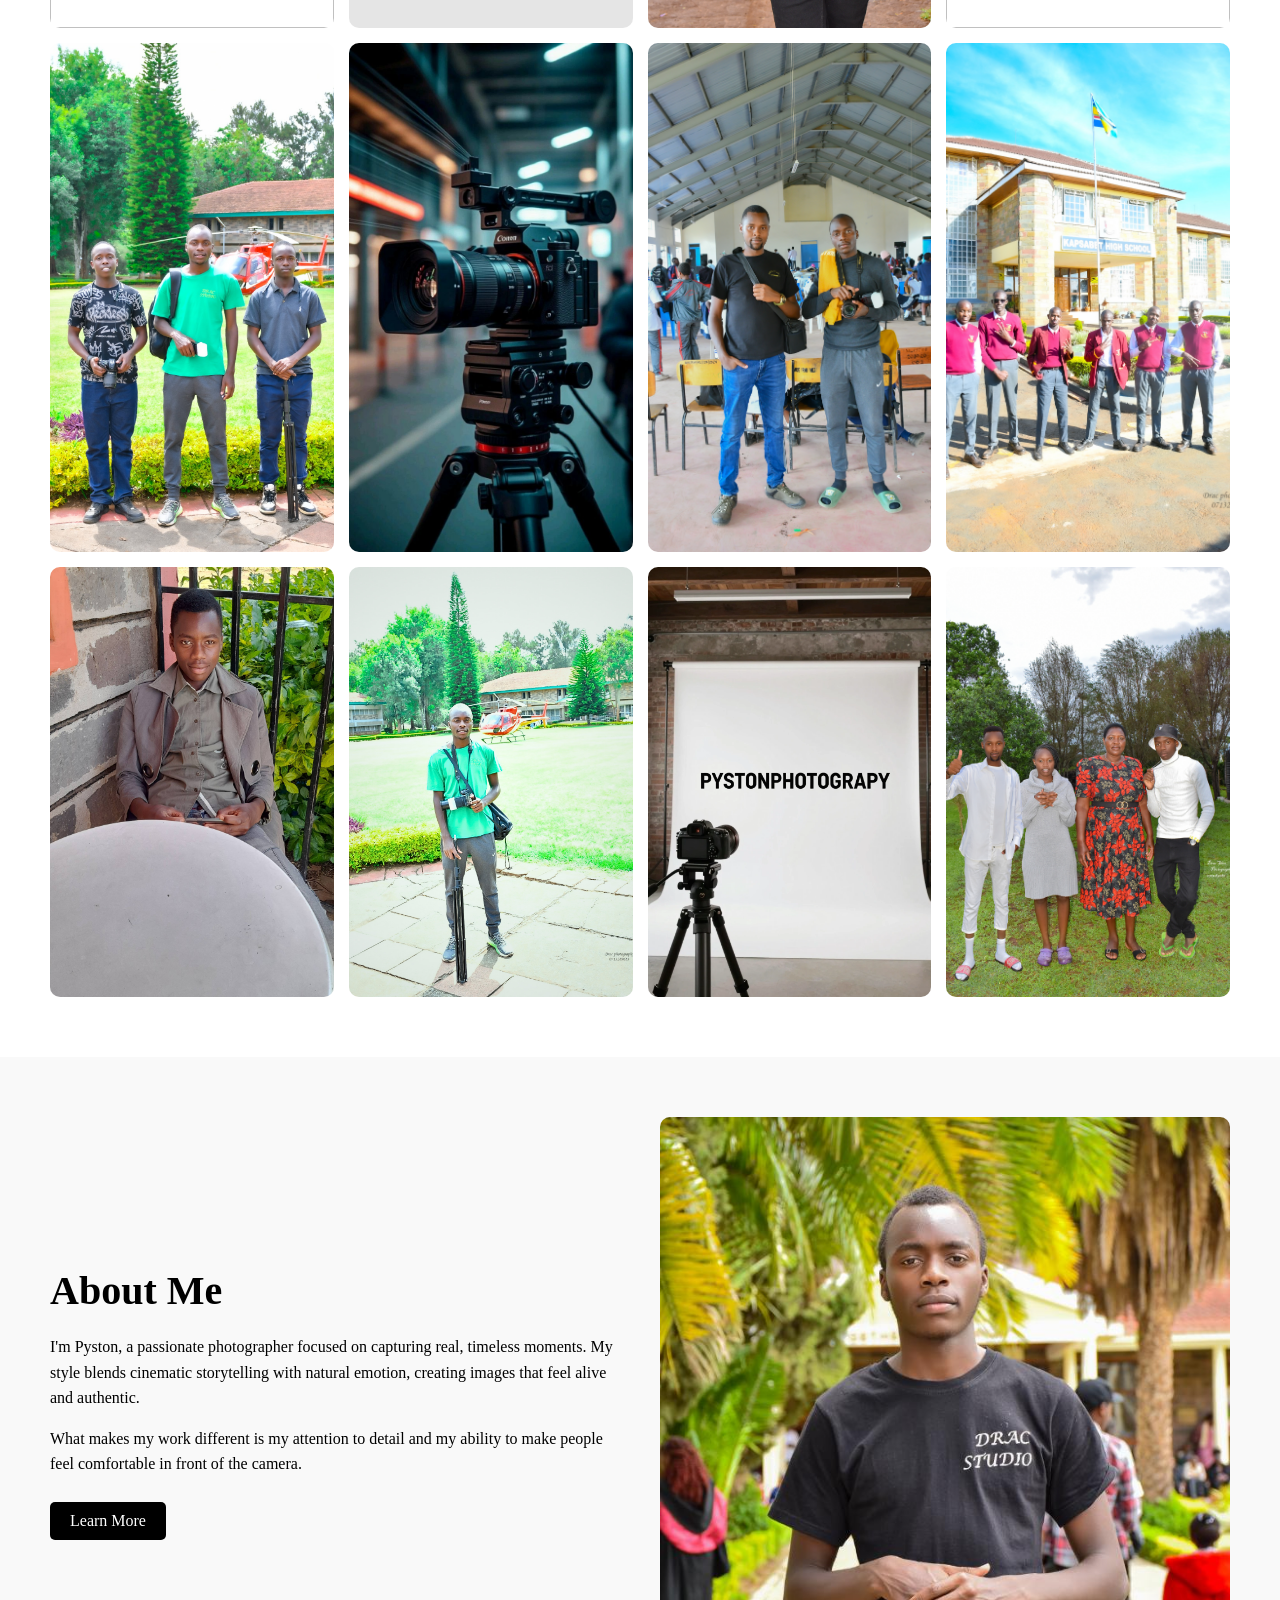
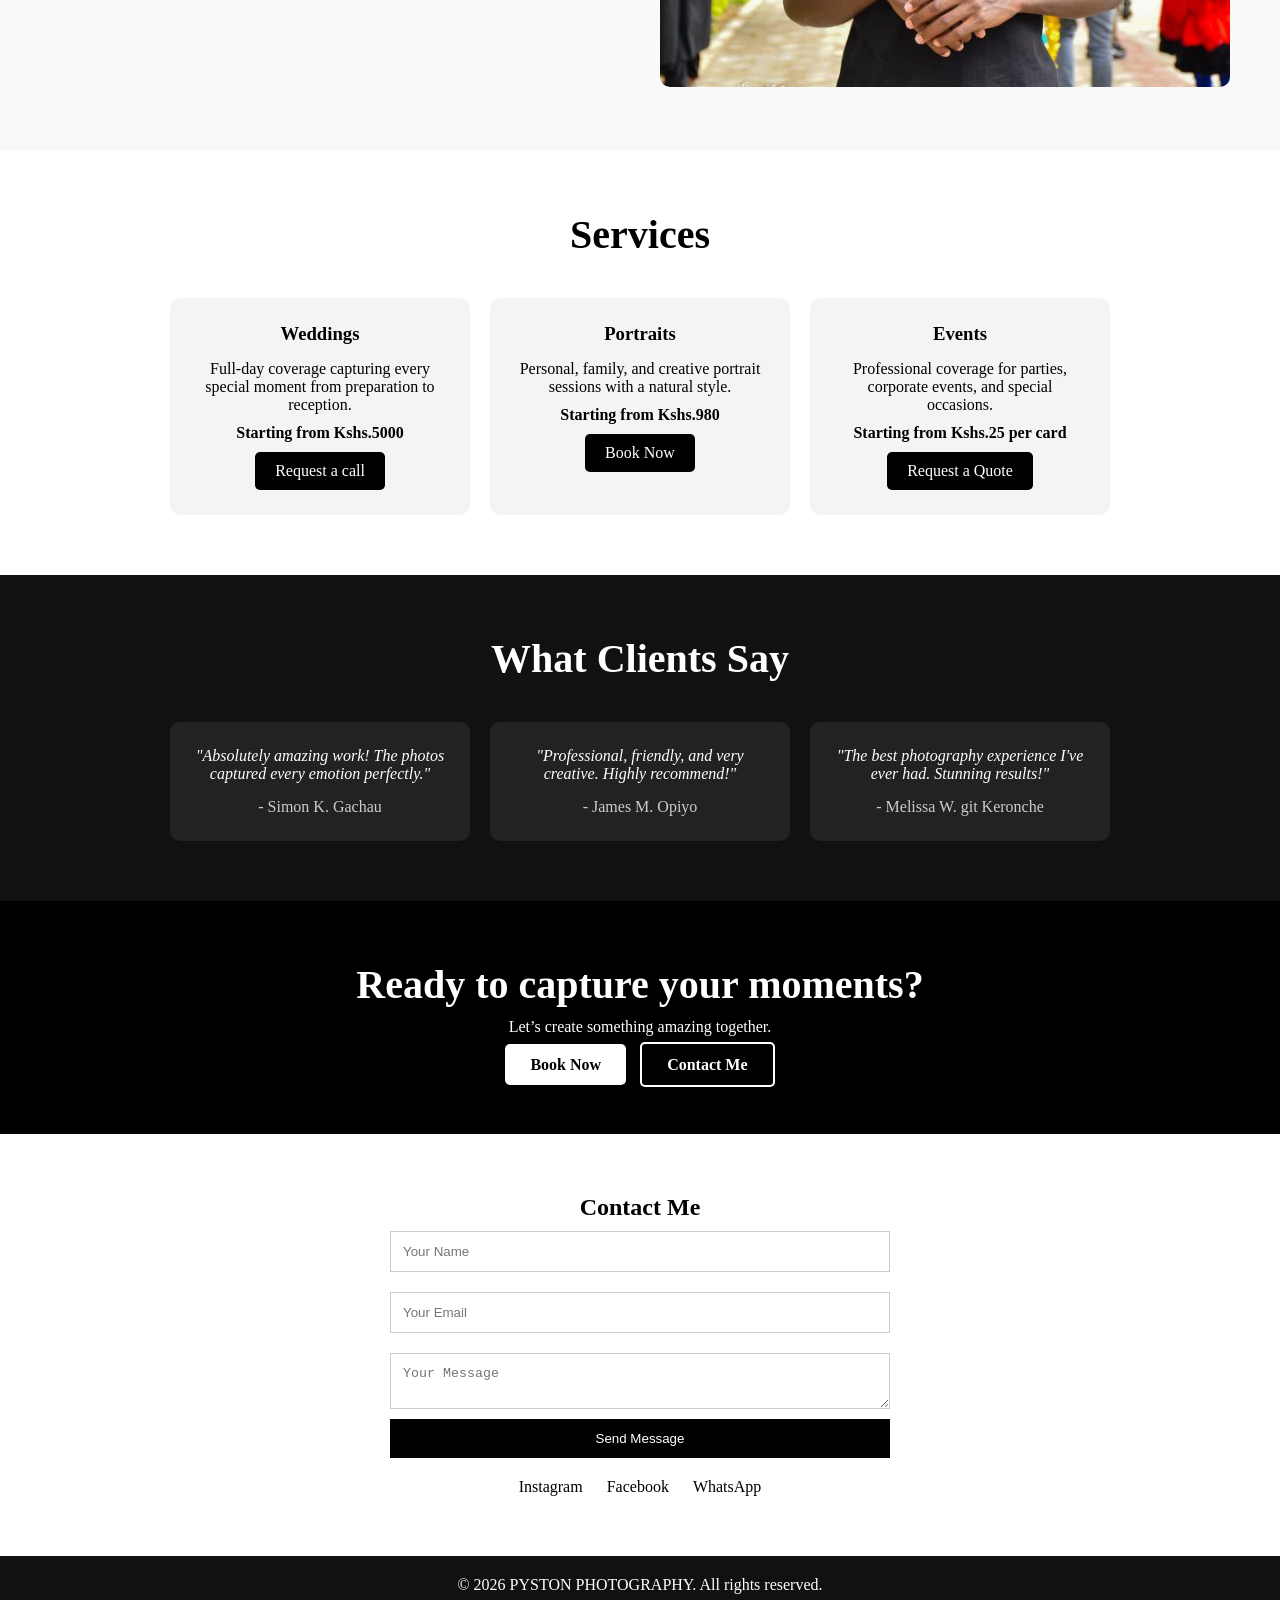
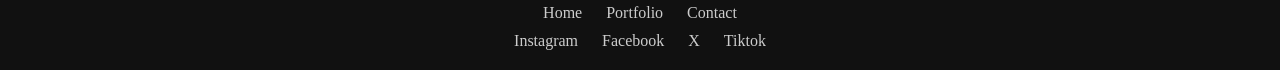
==== commit faffdb39: "feat(url):added image" ====
--- a/index.html
+++ b/index.html
@@ -1,6 +1,9 @@
 <!DOCTYPE html>
 <html lang="en">
 <head>
+    WELCOME TO PYSTON PHOTOGRAPHY
+
+
     <meta charset="UTF-8">
     <meta name="viewport" content="width=device-width, initial-scale=1.0">
     <title>Photography Portfolio</title>
@@ -60,7 +63,7 @@
             <img src="download (27).jpg" alt="">
         </div>
         <div class="photo edited by PYSTON">
-            <img src="image_1777030987903.webp_image.png" alt="">
+            <img src="DRC_0869.jpg" alt="">
         </div>
          <div class="photo edited by PYSTON">
             <img src="DRC_4175.jpg" alt="IMG_20211123_153132_002.jpg">
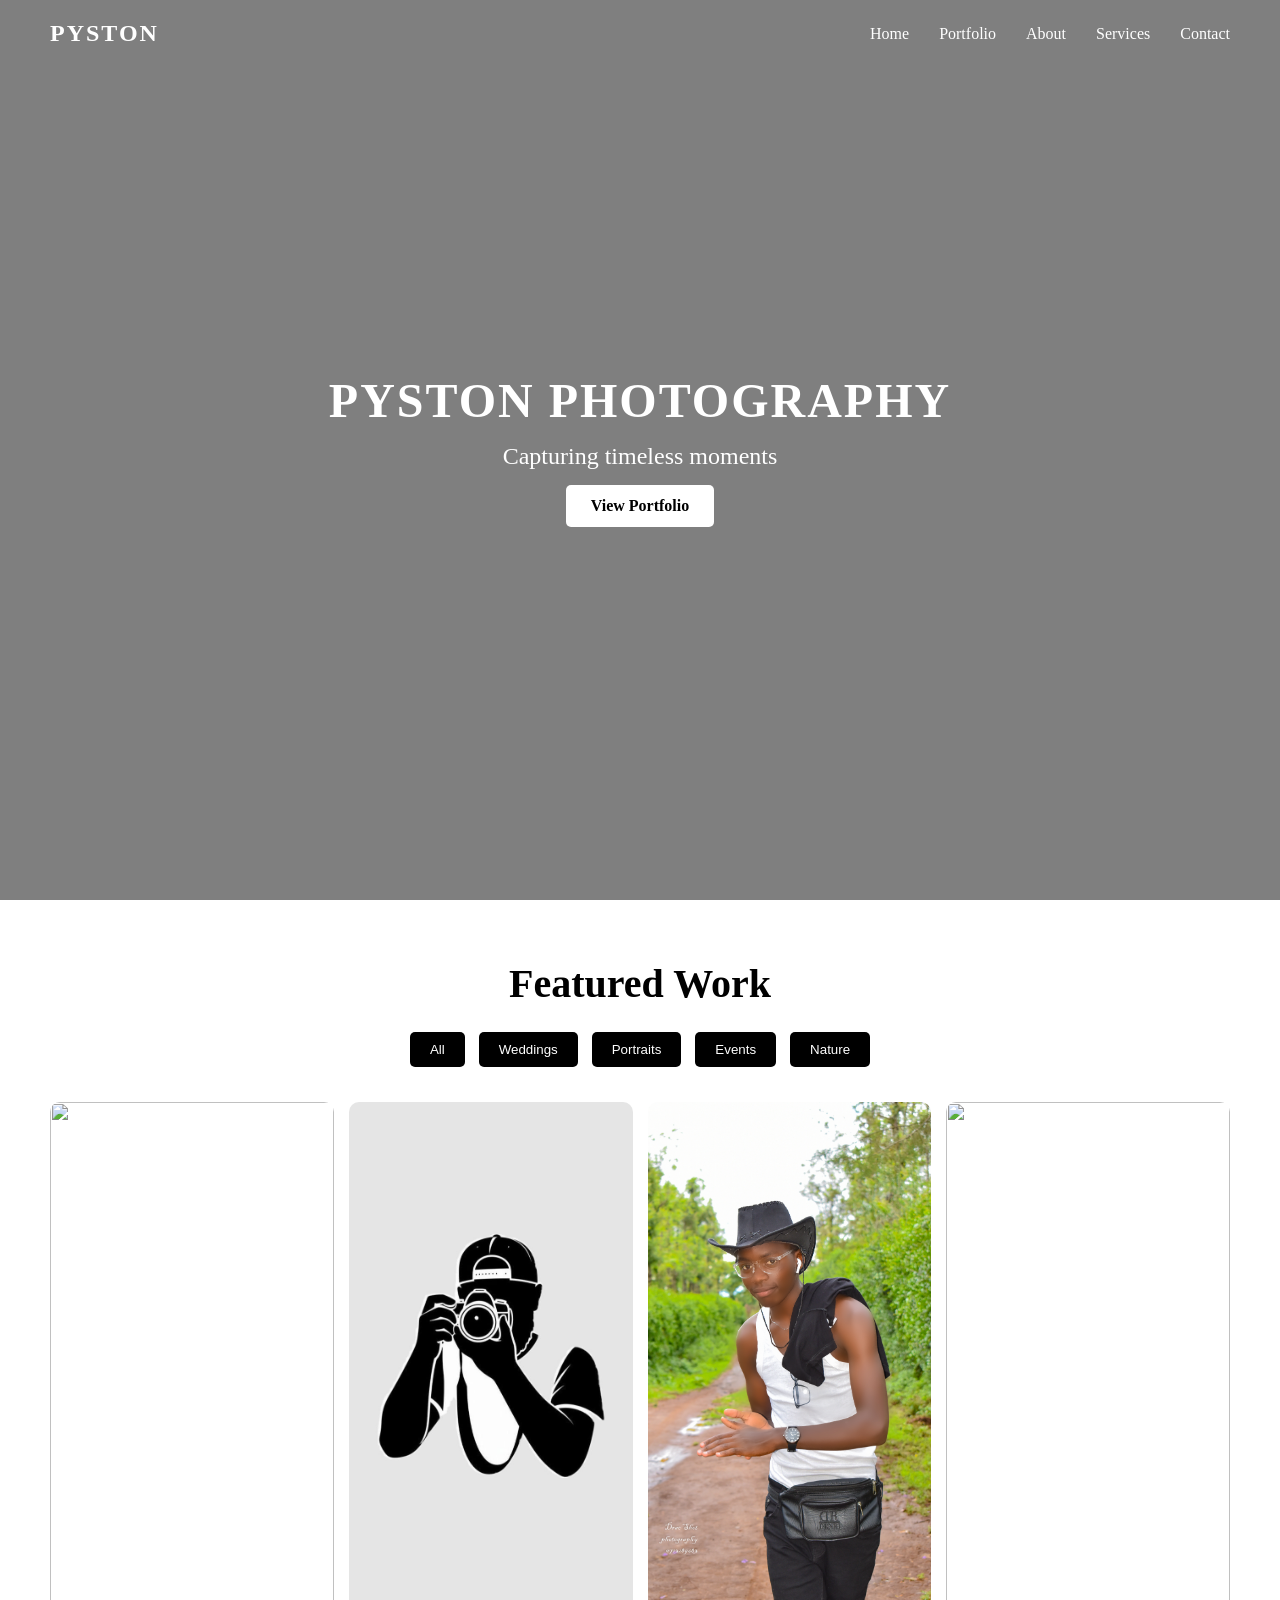
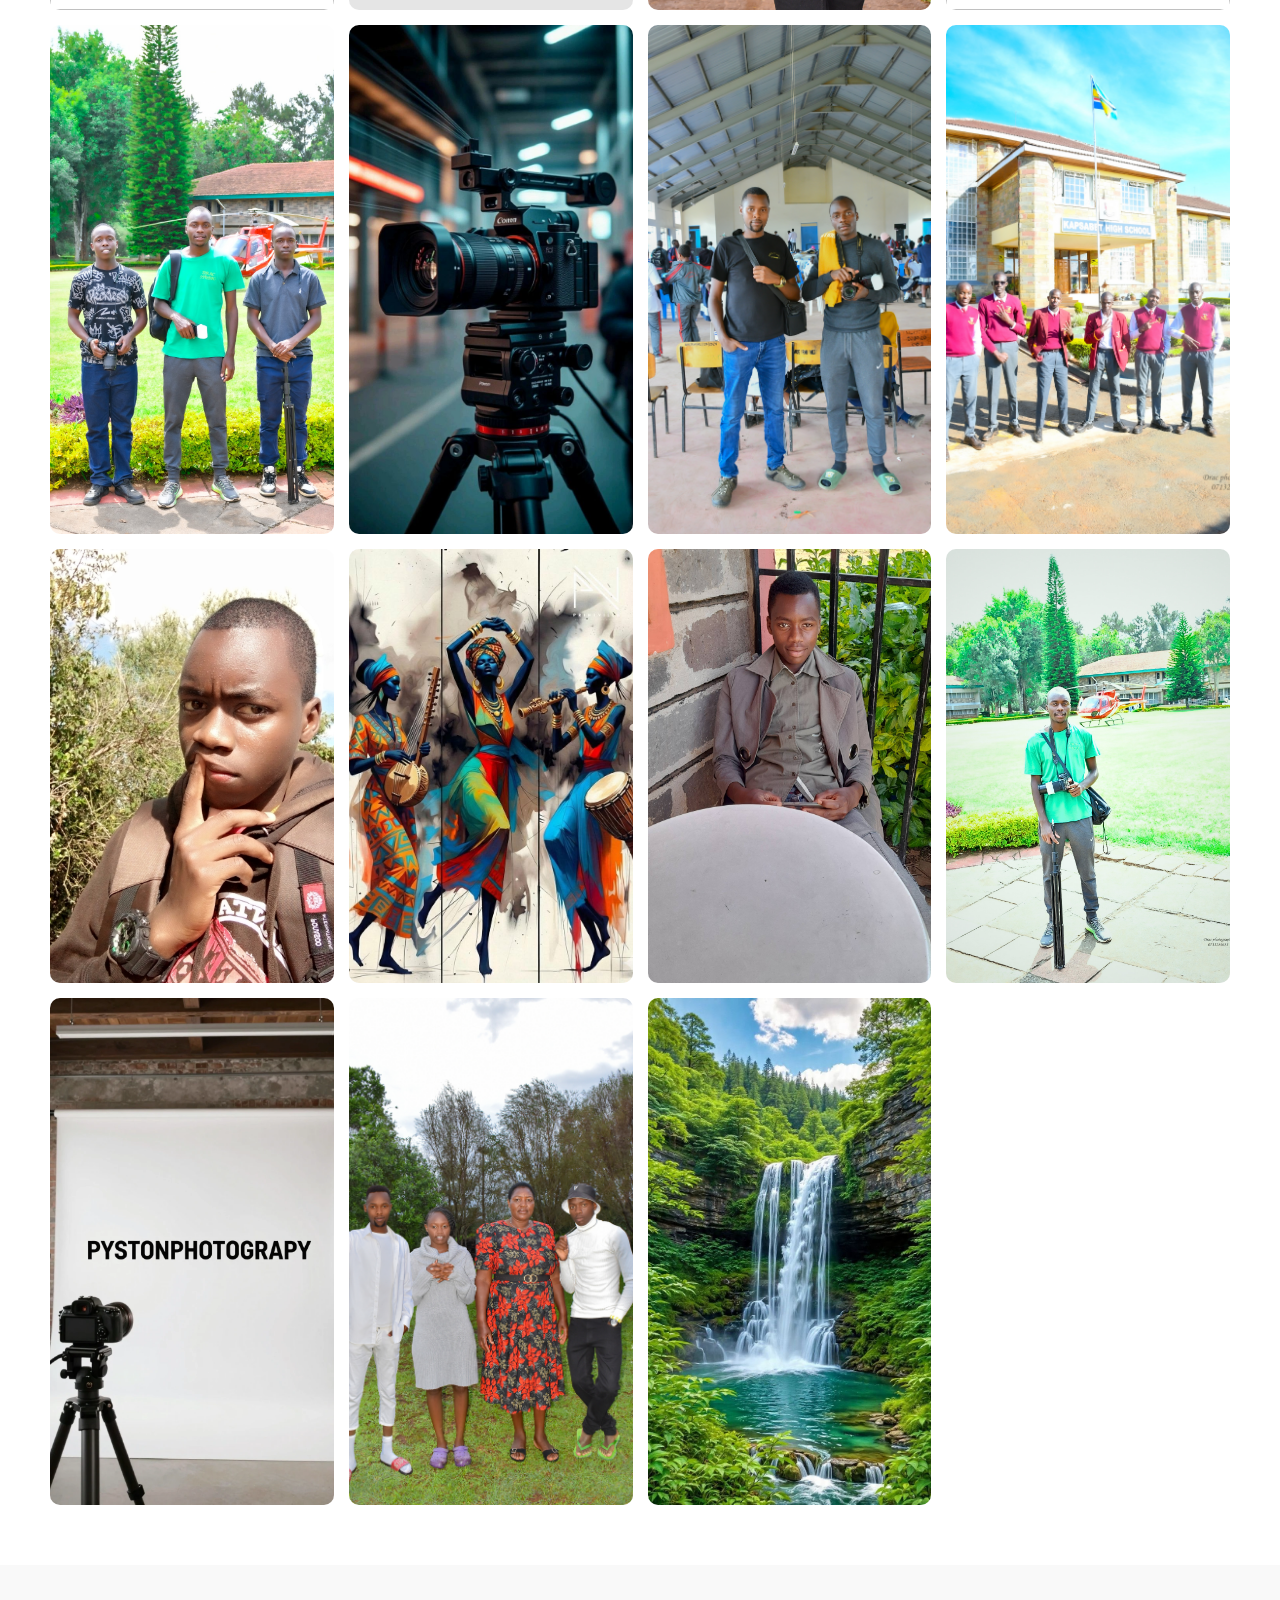
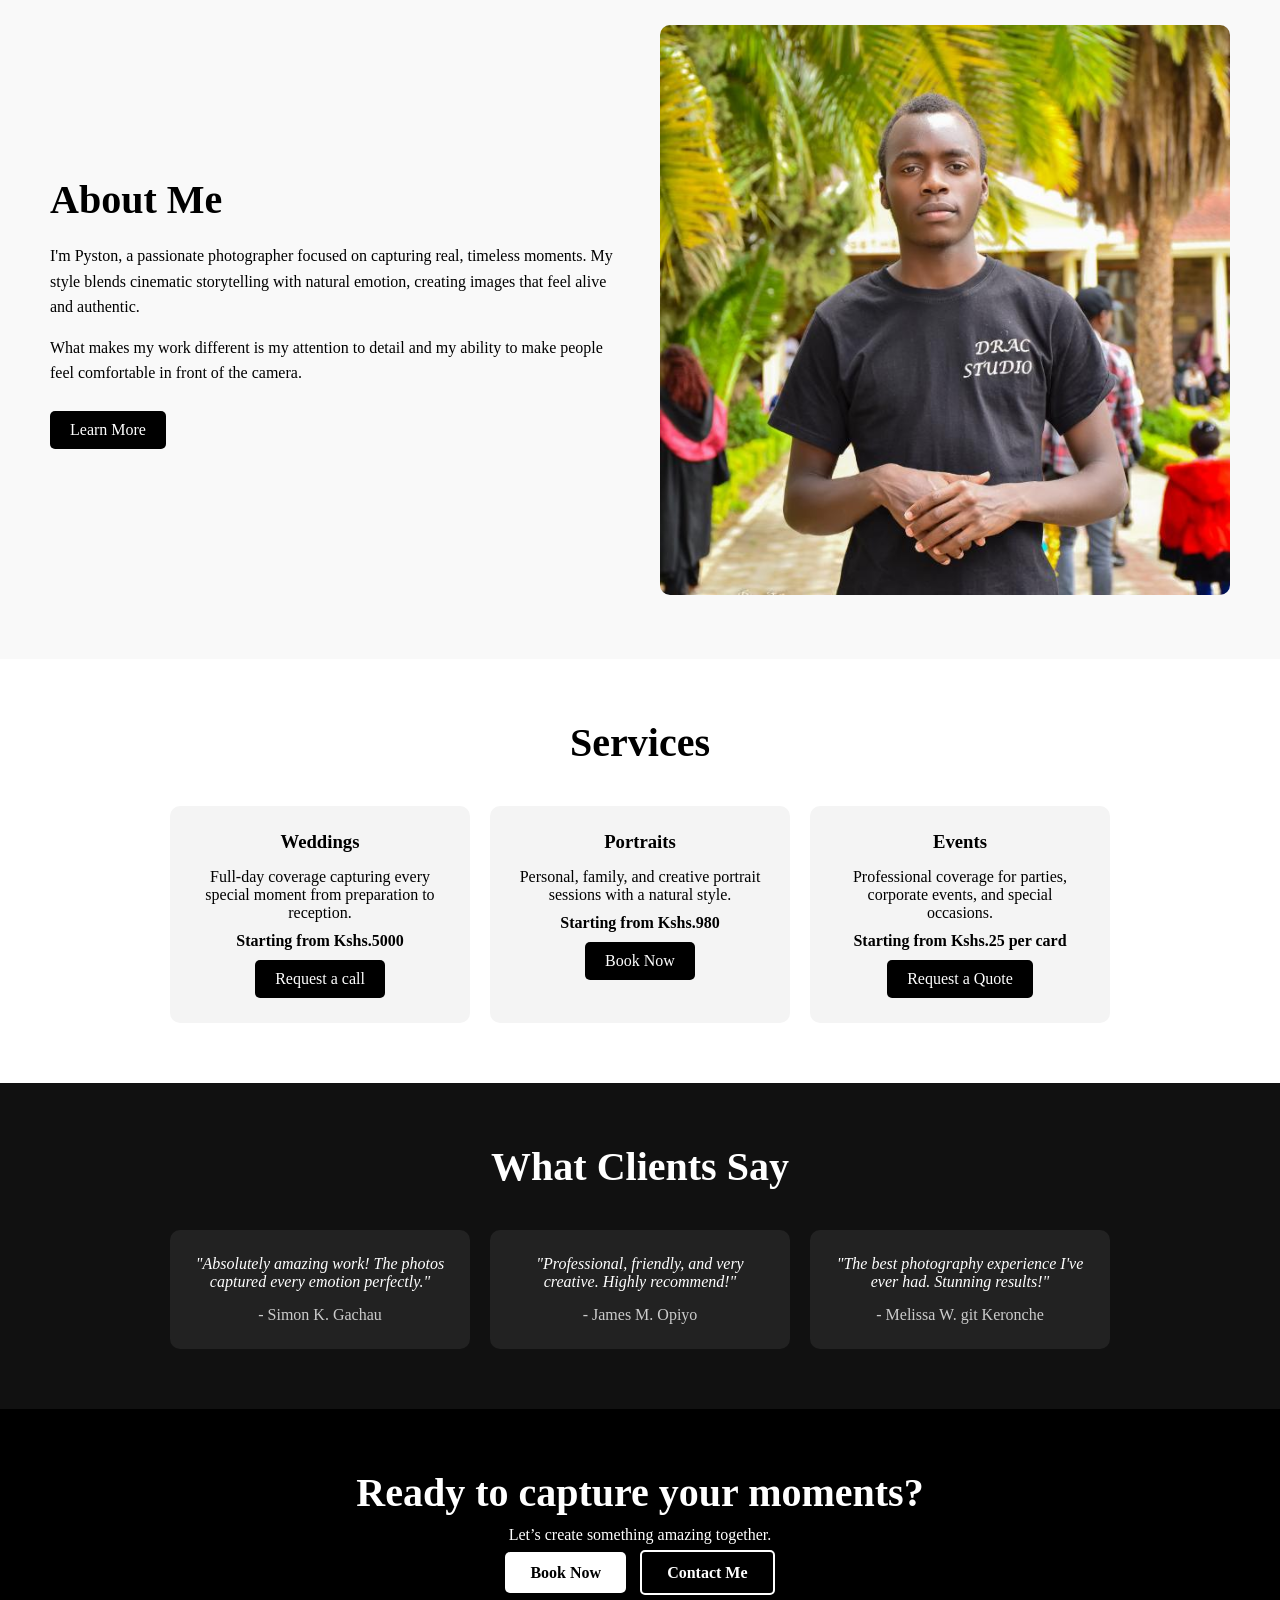
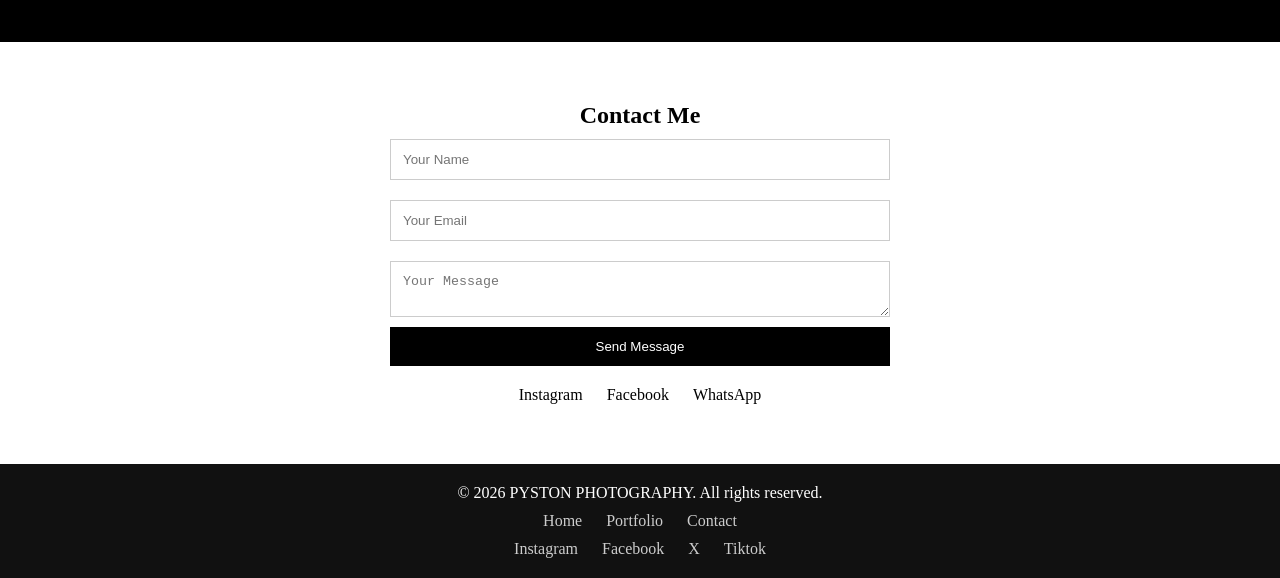
==== commit 7948d39e: "done everything" ====
--- a/index.html
+++ b/index.html
@@ -1,7 +1,7 @@
 <!DOCTYPE html>
 <html lang="en">
 <head>
-    WELCOME TO PYSTON PHOTOGRAPHY
+   
 
 
     <meta charset="UTF-8">
@@ -67,6 +67,12 @@
         </div>
          <div class="photo edited by PYSTON">
             <img src="DRC_4175.jpg" alt="IMG_20211123_153132_002.jpg">
+             </div>
+         <div class="photo edited by PYSTON">
+            <img src="IMG_20211123_153132_002.jpg">
+               </div>
+         <div class="photo edited by PYSTON">
+            <img src="download (29).jpg">
         </div>
          <div class="photo edited by PYSTON">
             <img src="20210426_155239.jpg" alt="IMG_20250106_122634_940.jpg">
@@ -79,6 +85,9 @@
         </div>
          <div class="photo edited by PYSTON">
             <img src="drac family.JPG" alt="">
+               </div>
+         <div class="photo edited by PYSTON">
+            <img src="download (30).jpg" alt="">
 
     </div>
 </section>
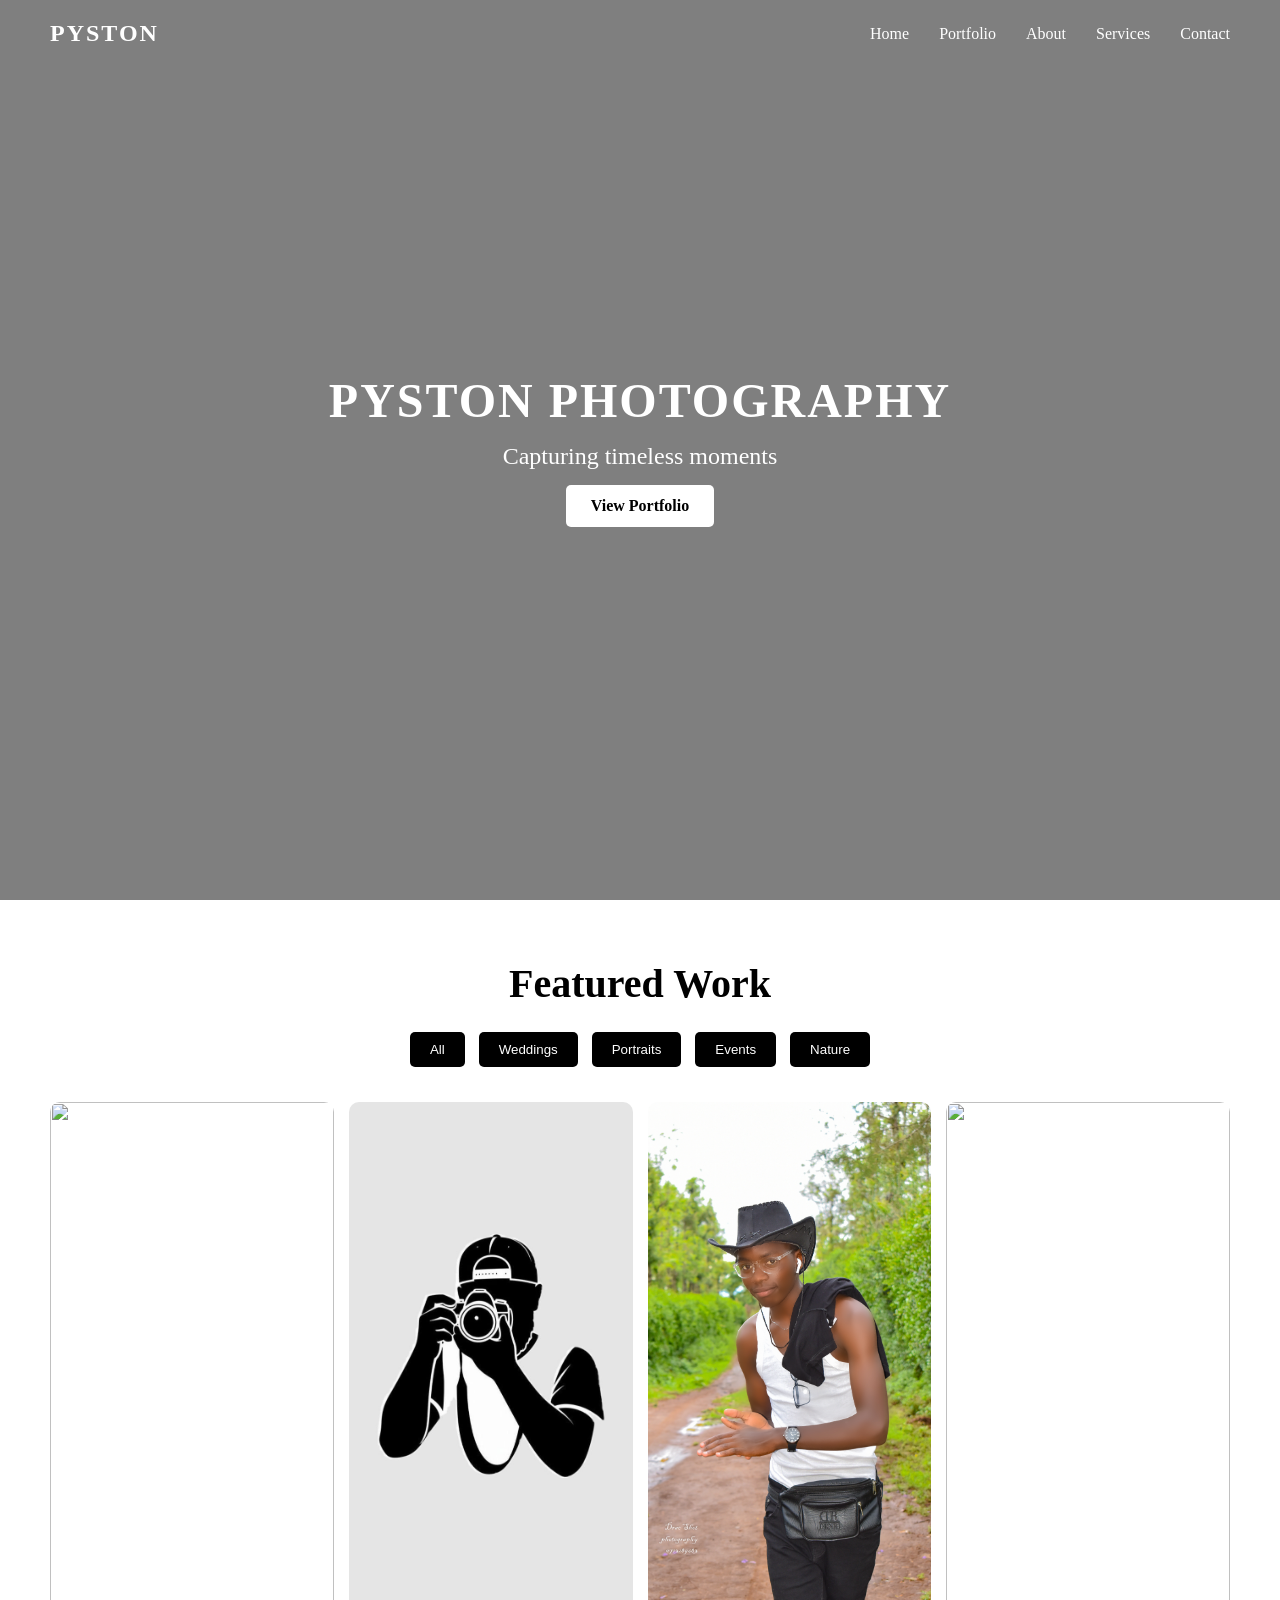
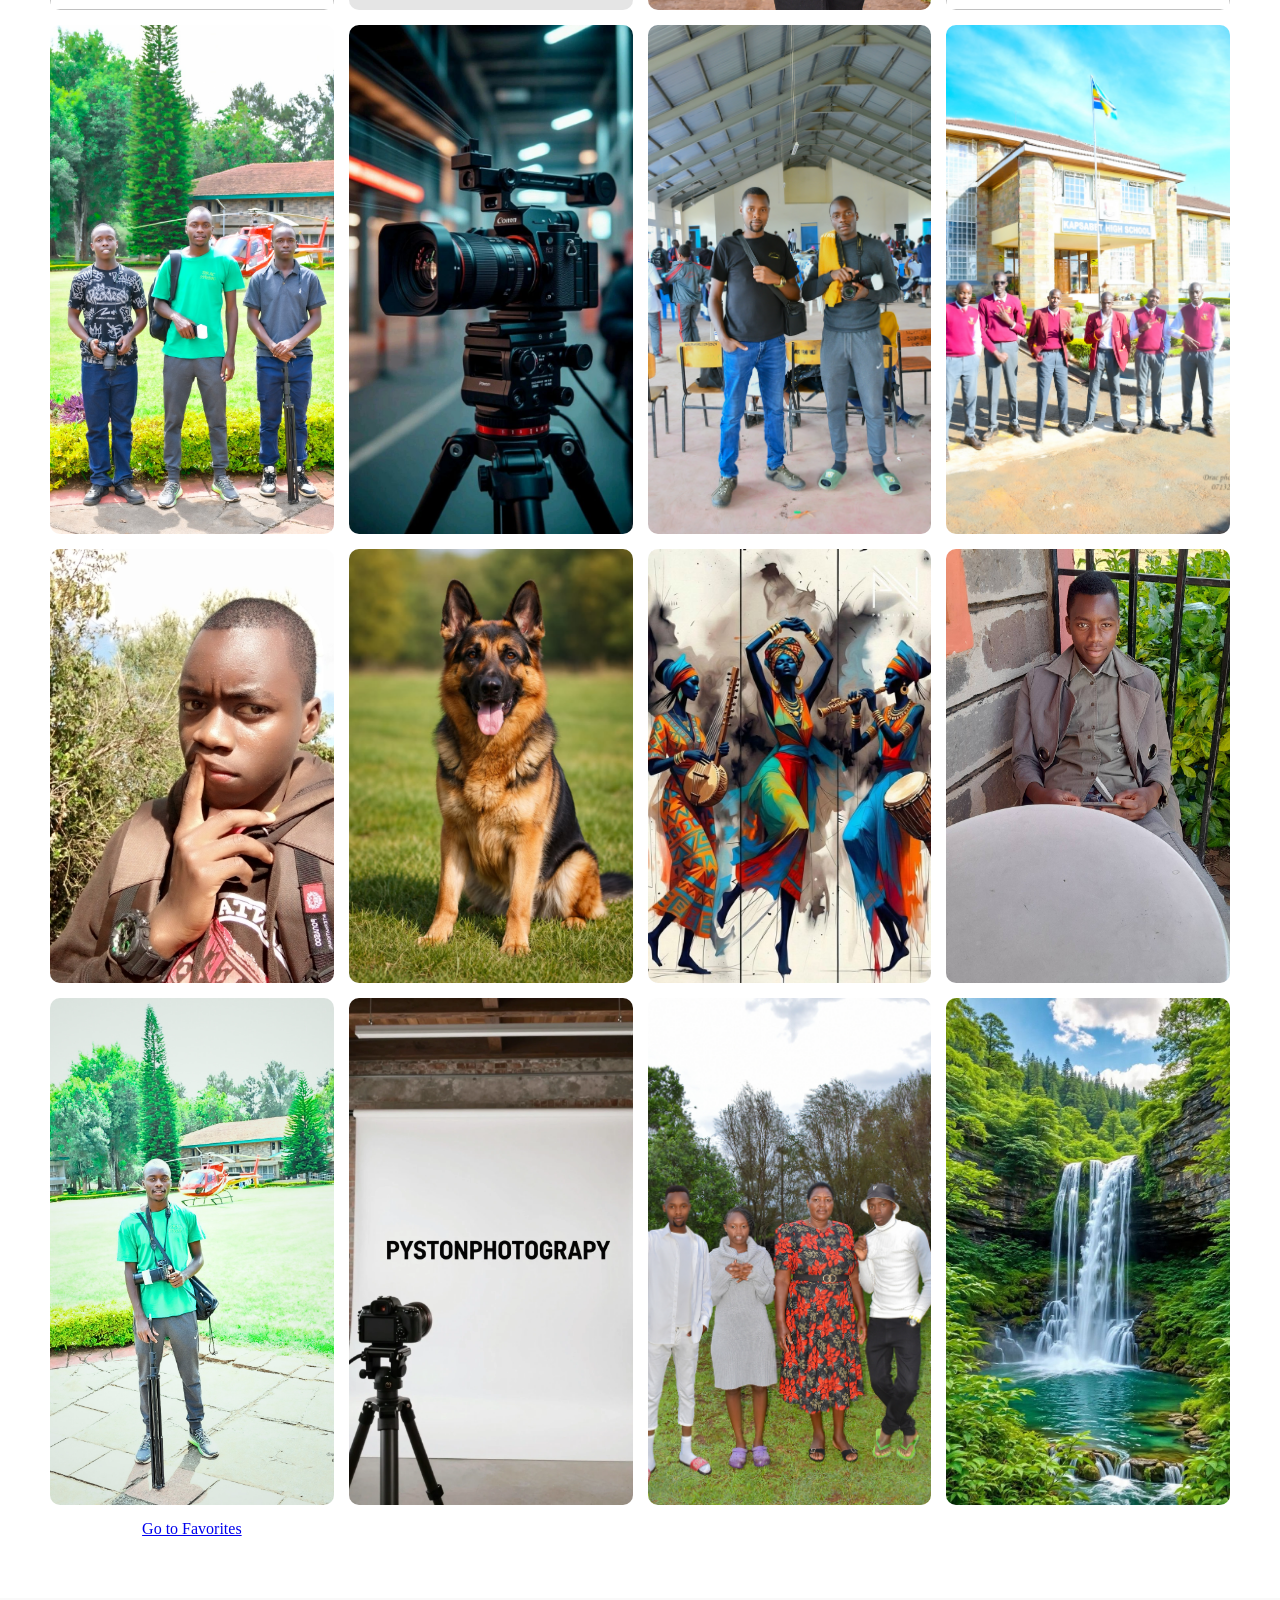
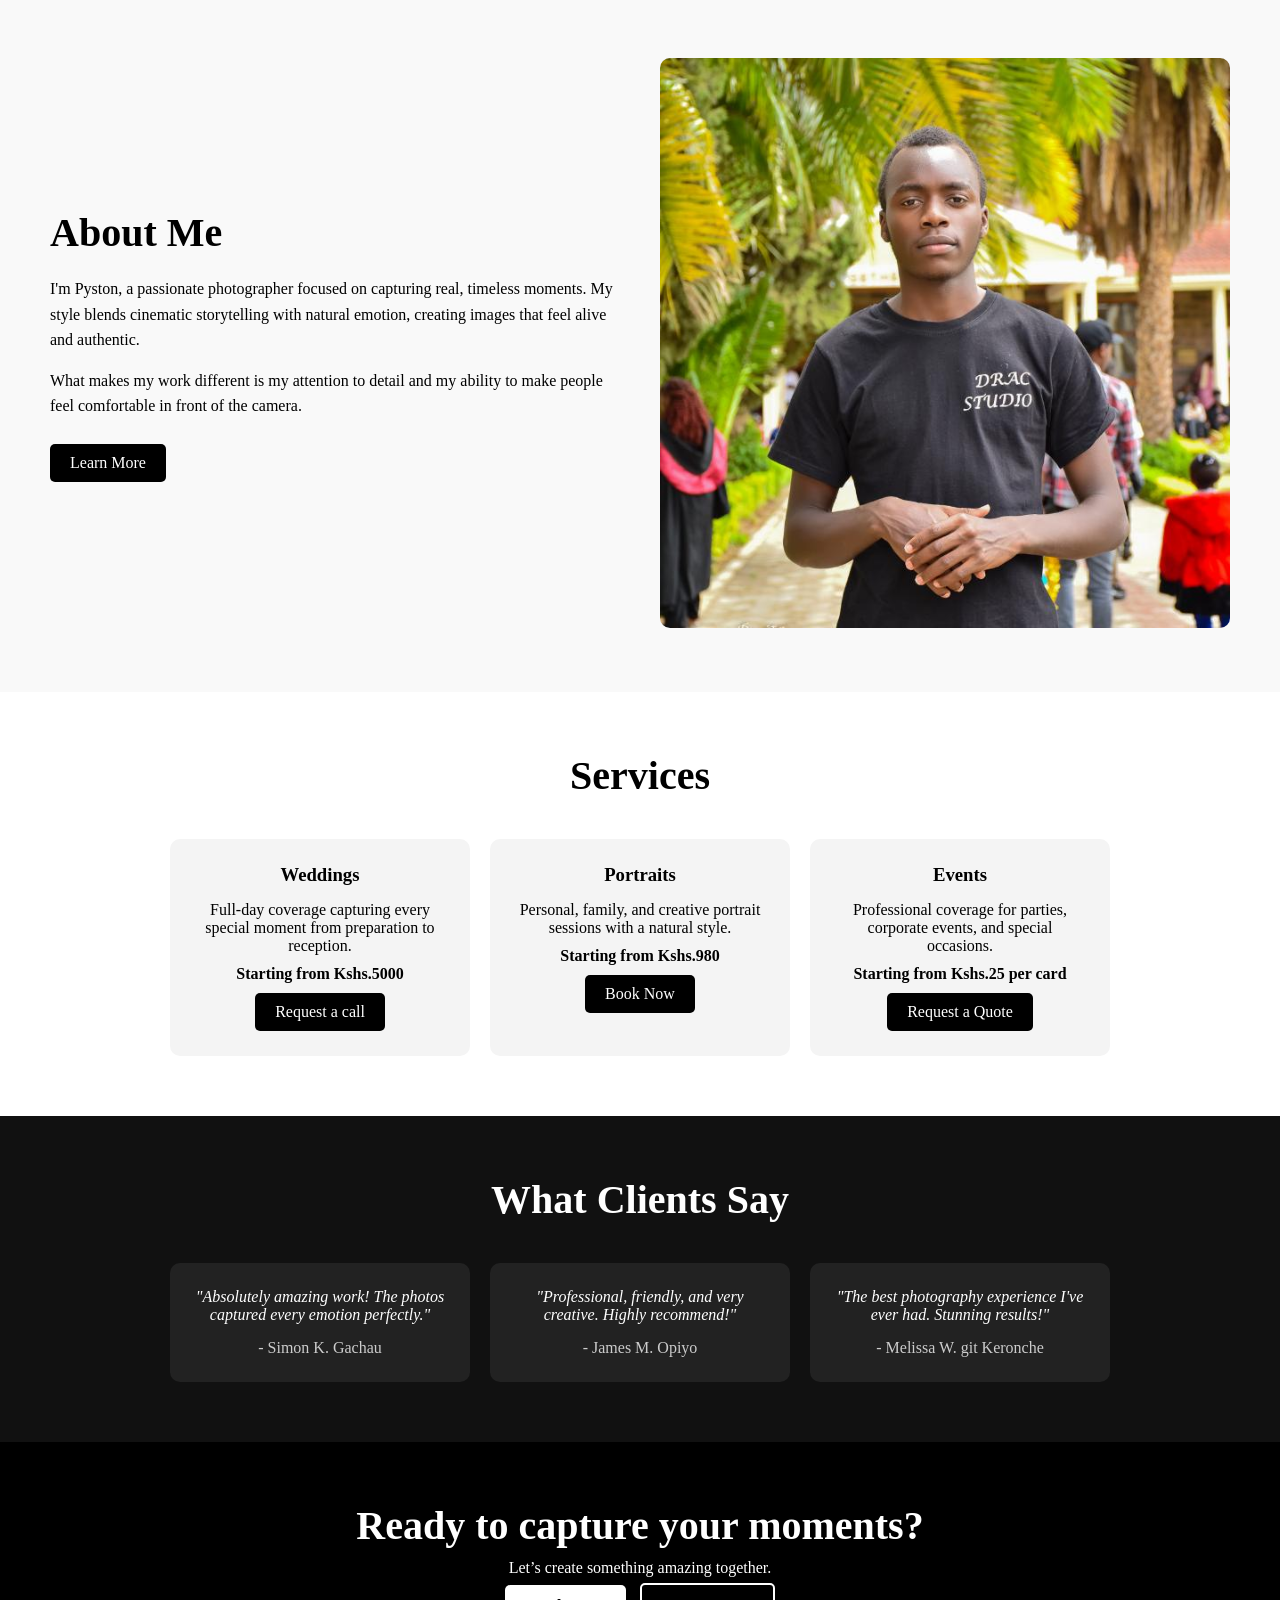
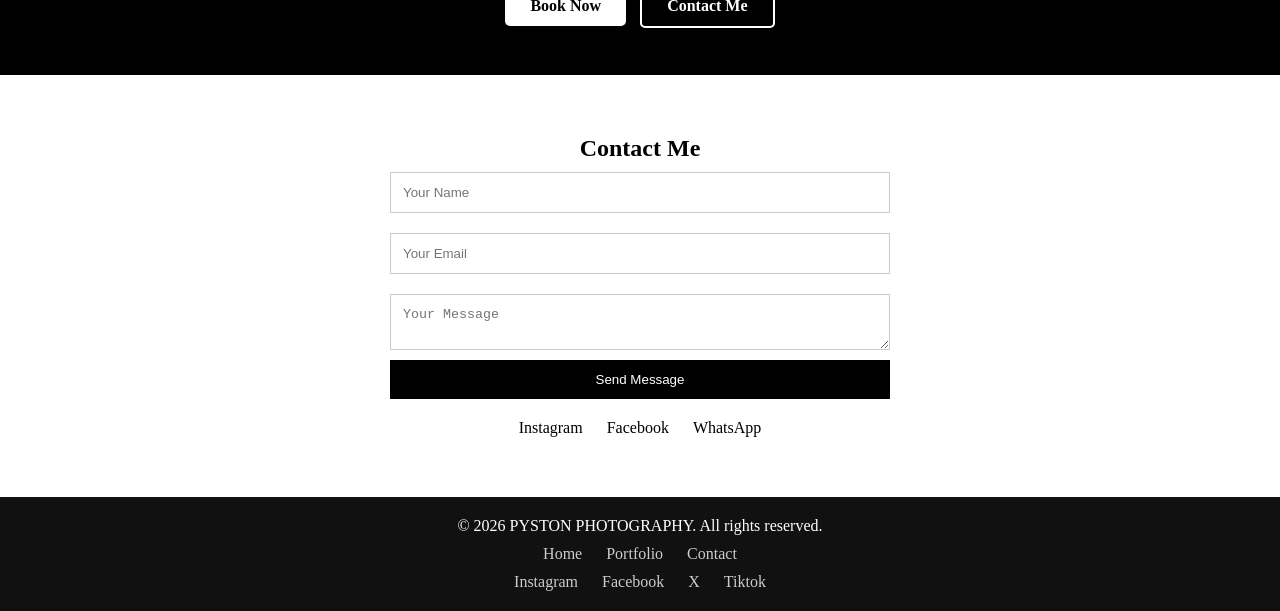
==== commit ed253771: "feat:created favorite section" ====
--- a/index.html
+++ b/index.html
@@ -72,6 +72,9 @@
             <img src="IMG_20211123_153132_002.jpg">
                </div>
          <div class="photo edited by PYSTON">
+            <img src="Loyal German Shepherd in the Green Field.jpg" alt="">
+        </div>      
+         <div class="photo edited by PYSTON">
             <img src="download (29).jpg">
         </div>
          <div class="photo edited by PYSTON">
@@ -88,6 +91,8 @@
                </div>
          <div class="photo edited by PYSTON">
             <img src="download (30).jpg" alt="">
+        </div>
+            <a href="favorites.html">Go to Favorites</a>
 
     </div>
 </section>
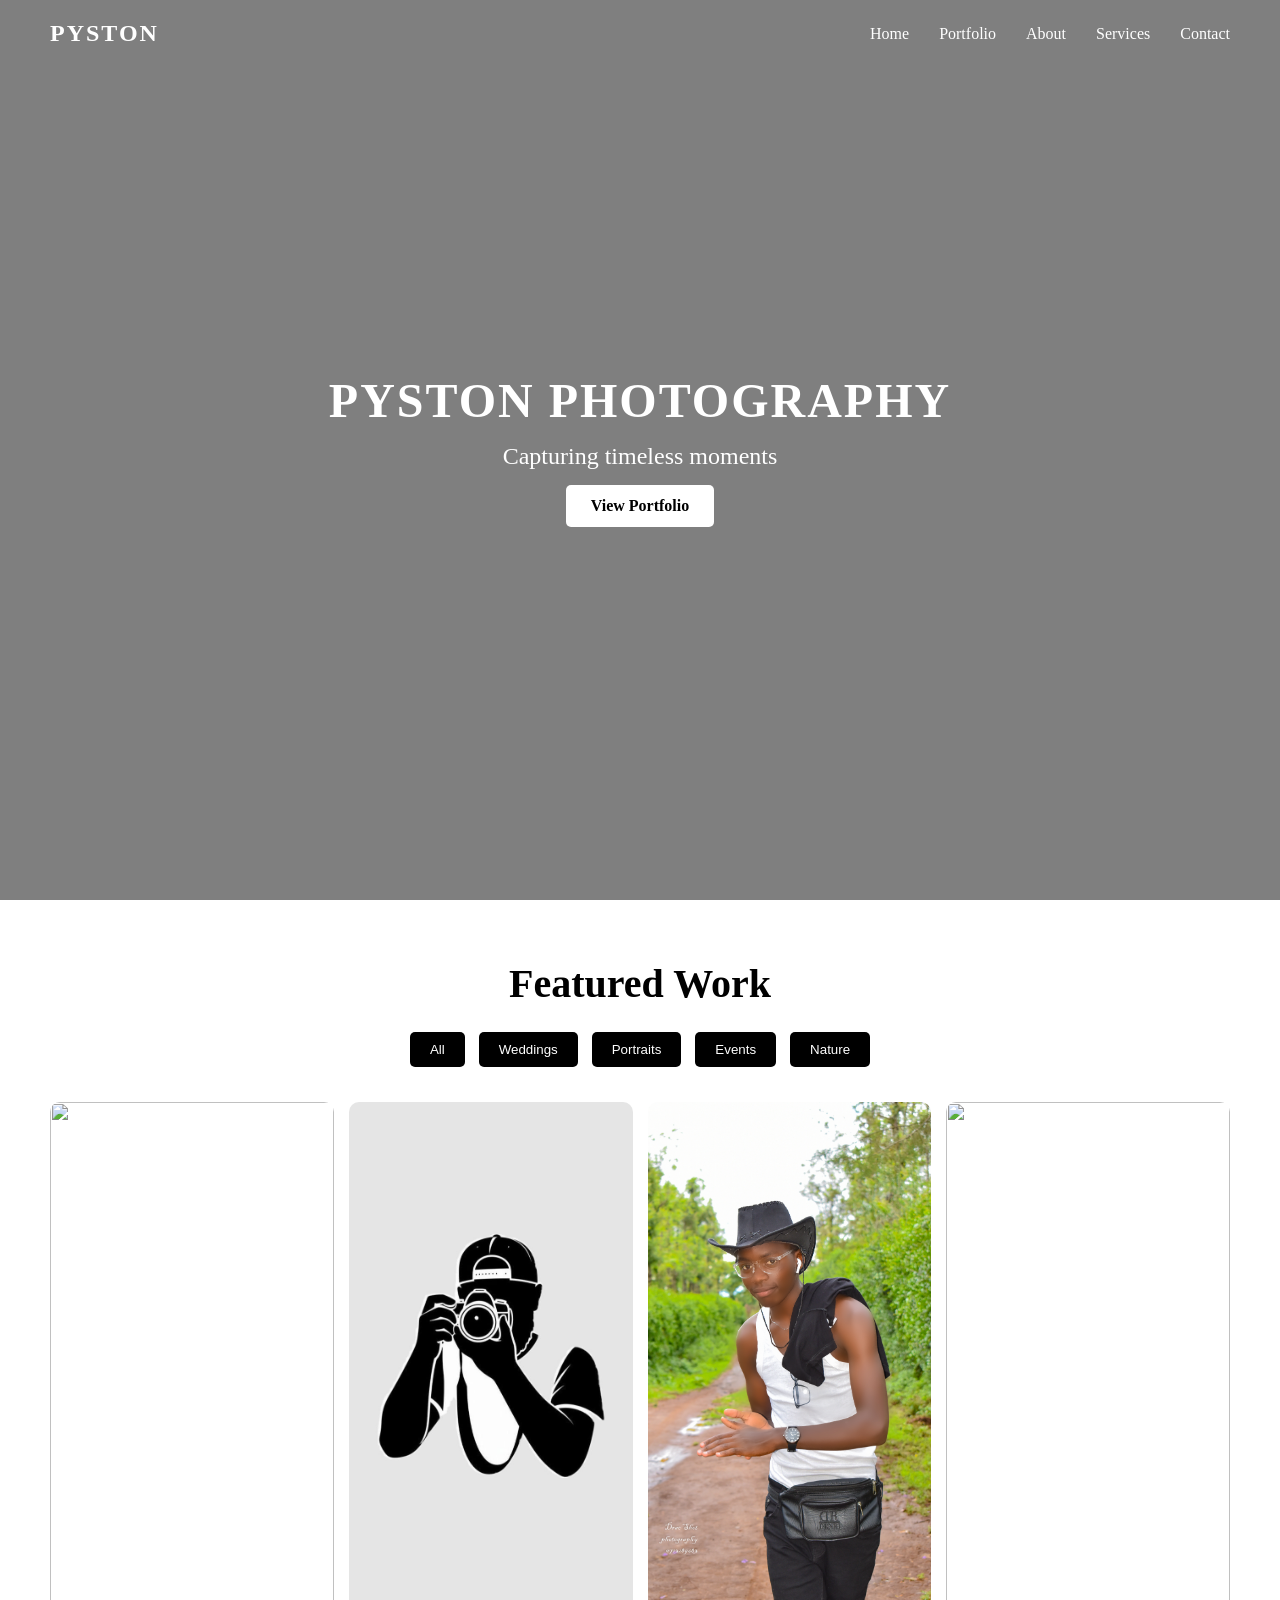
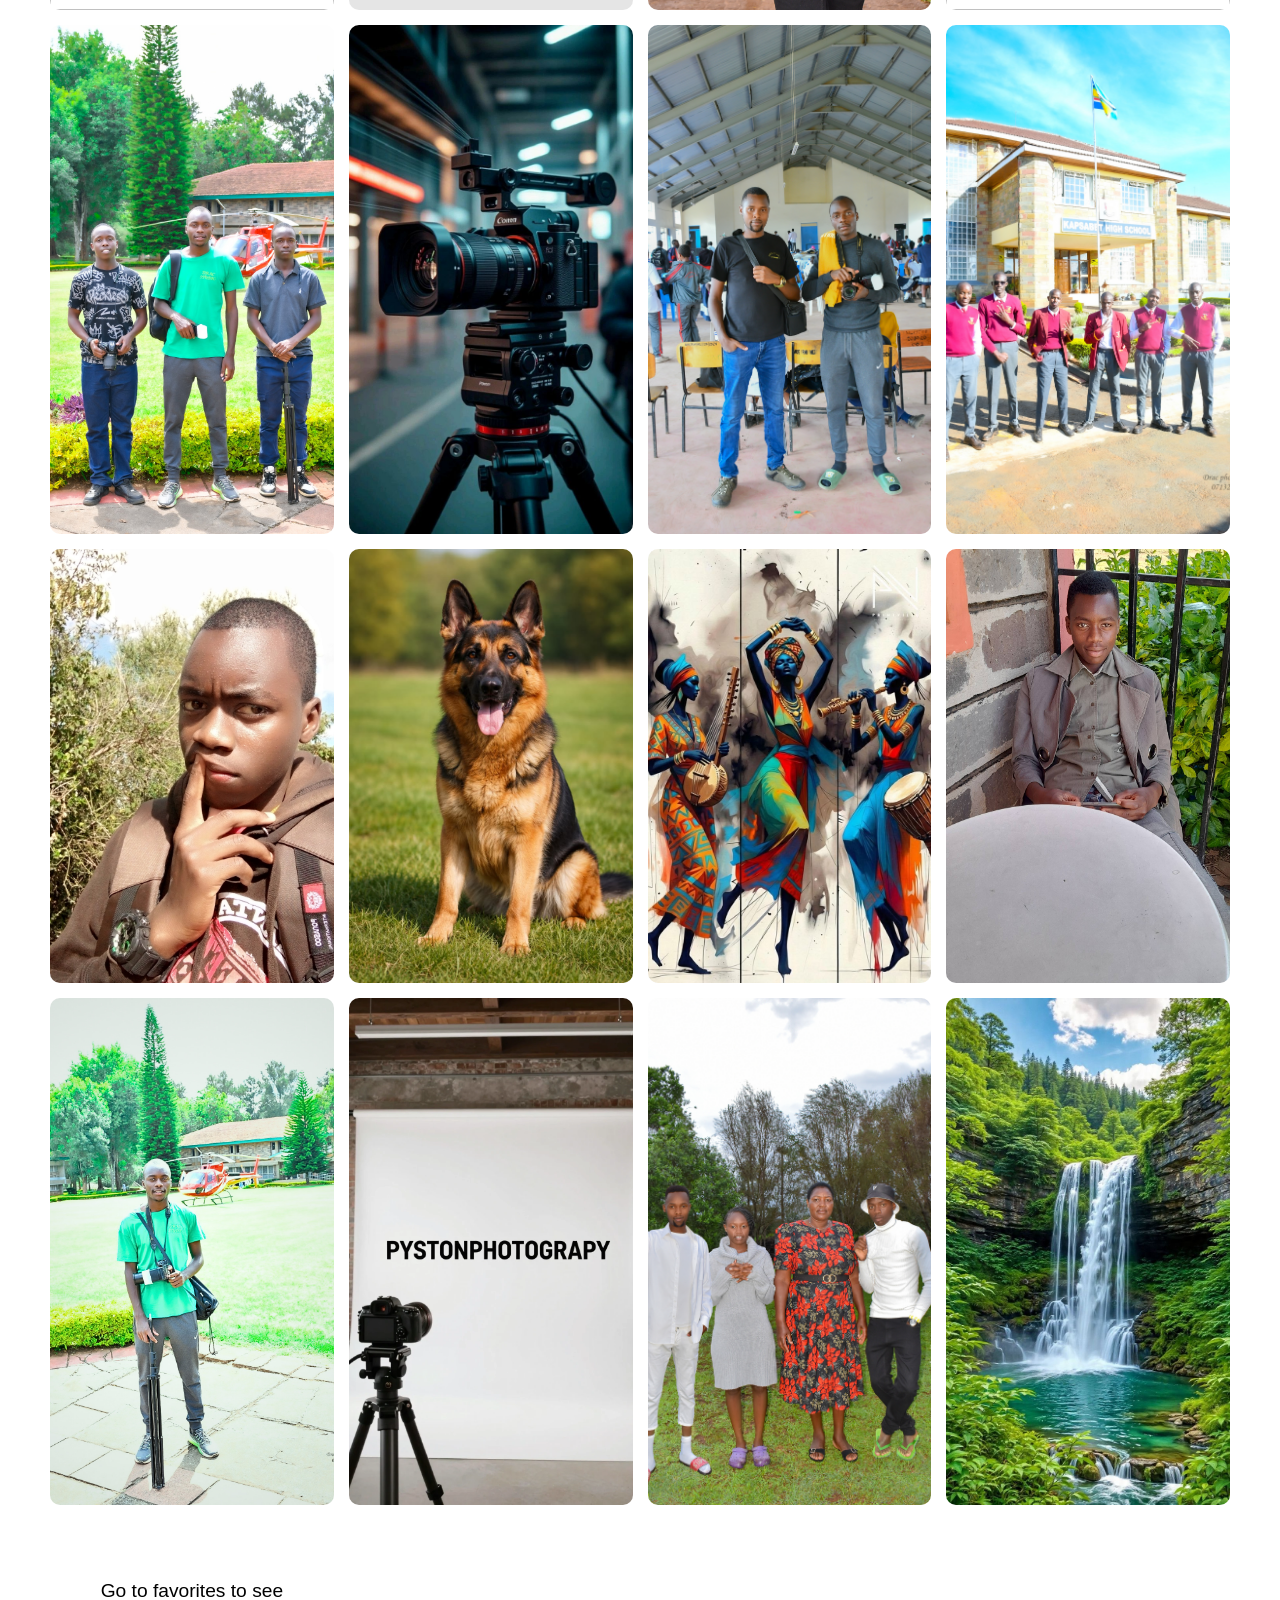
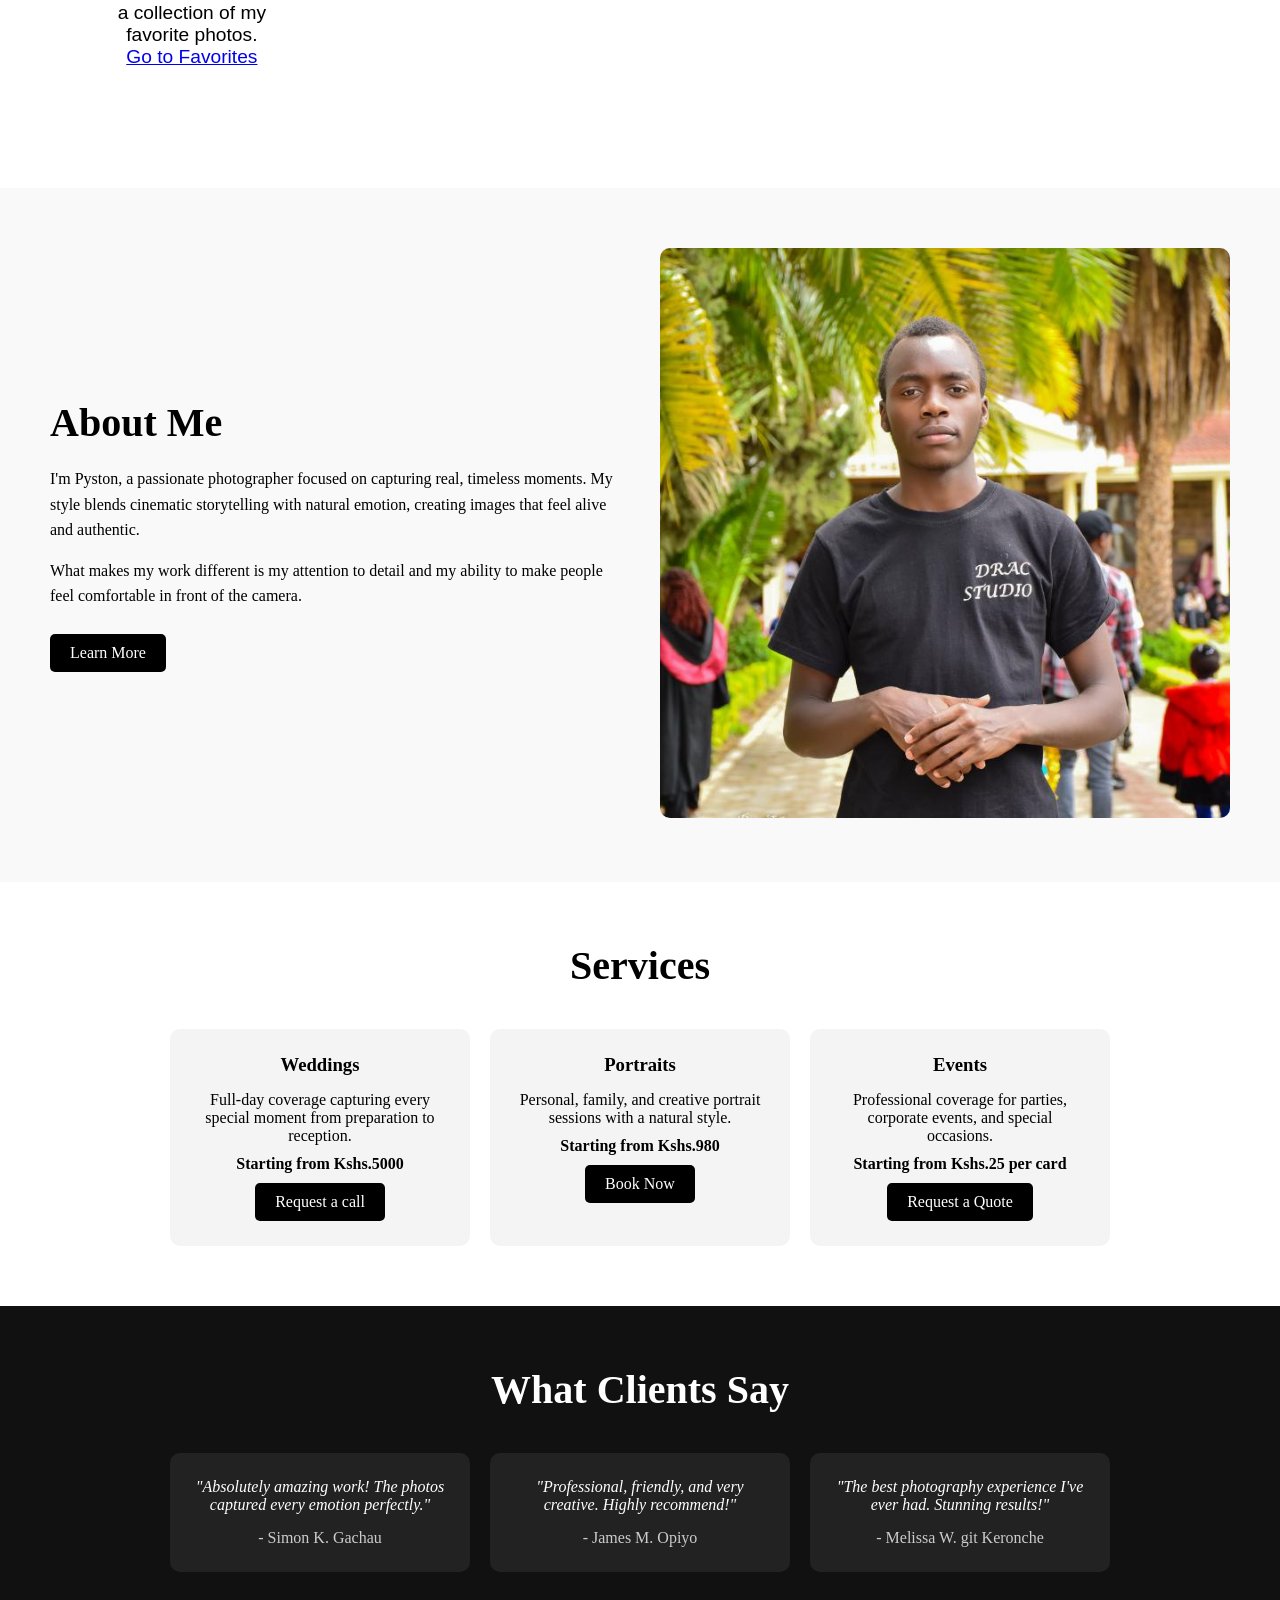
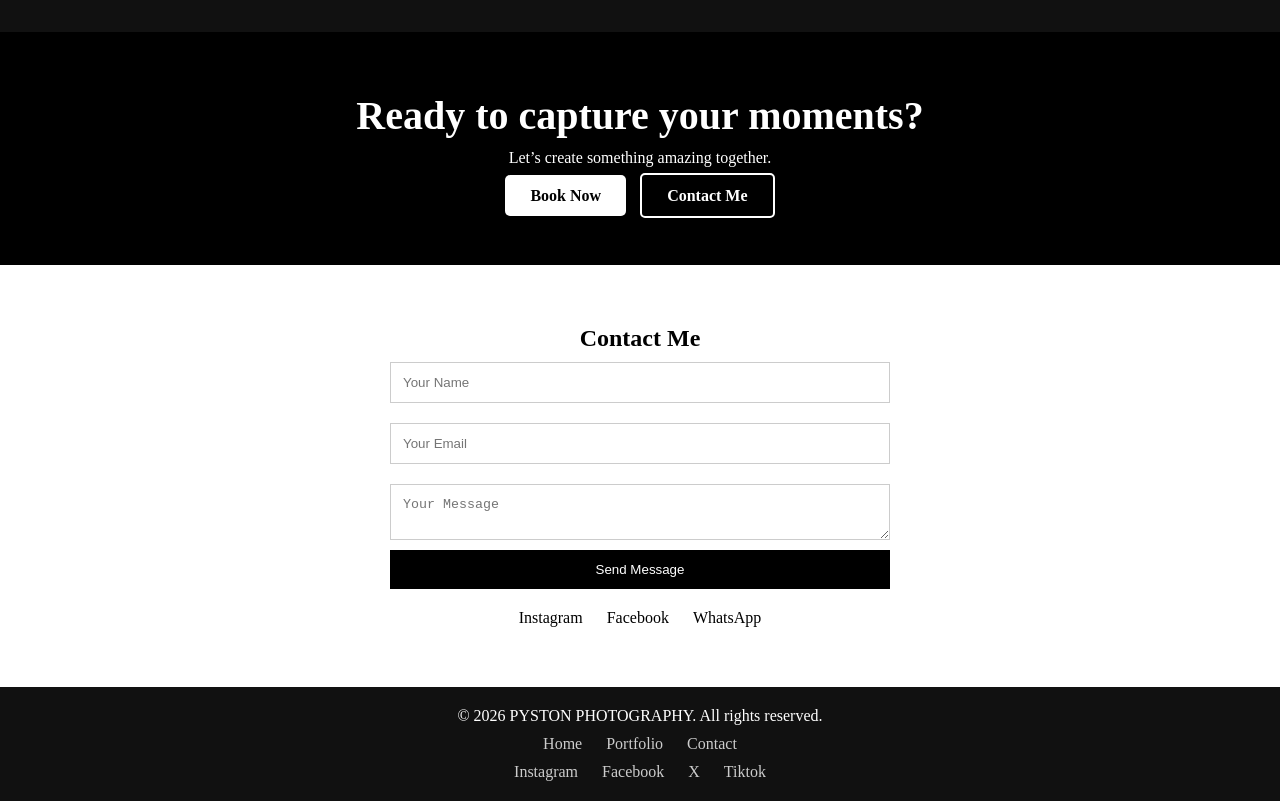
==== commit c2deae98: "fix:active links" ====
--- a/index.html
+++ b/index.html
@@ -92,10 +92,11 @@
          <div class="photo edited by PYSTON">
             <img src="download (30).jpg" alt="">
         </div>
+        <section class="favorites">
+        <p class="caption">Go to favorites to see a collection of my favorite photos.</p>
             <a href="favorites.html">Go to Favorites</a>
-
-    </div>
-</section>
+    </div>
+    </section>
 <section class="about">
     <div class="about-container">
         <div class="about-text">
--- a/style.css
+++ b/style.css
@@ -341,4 +341,11 @@
     color: #ccc;
     margin: 0 10px;
     text-decoration: none;
+}
+
+.favorites {
+    padding: 60px 50px;
+    font-size: larger;
+    text-align: default;
+    font-family: 'Trebuchet MS', 'Lucida Sans Unicode', 'Lucida Grande', 'Lucida Sans', Arial, sans-serif;
 }
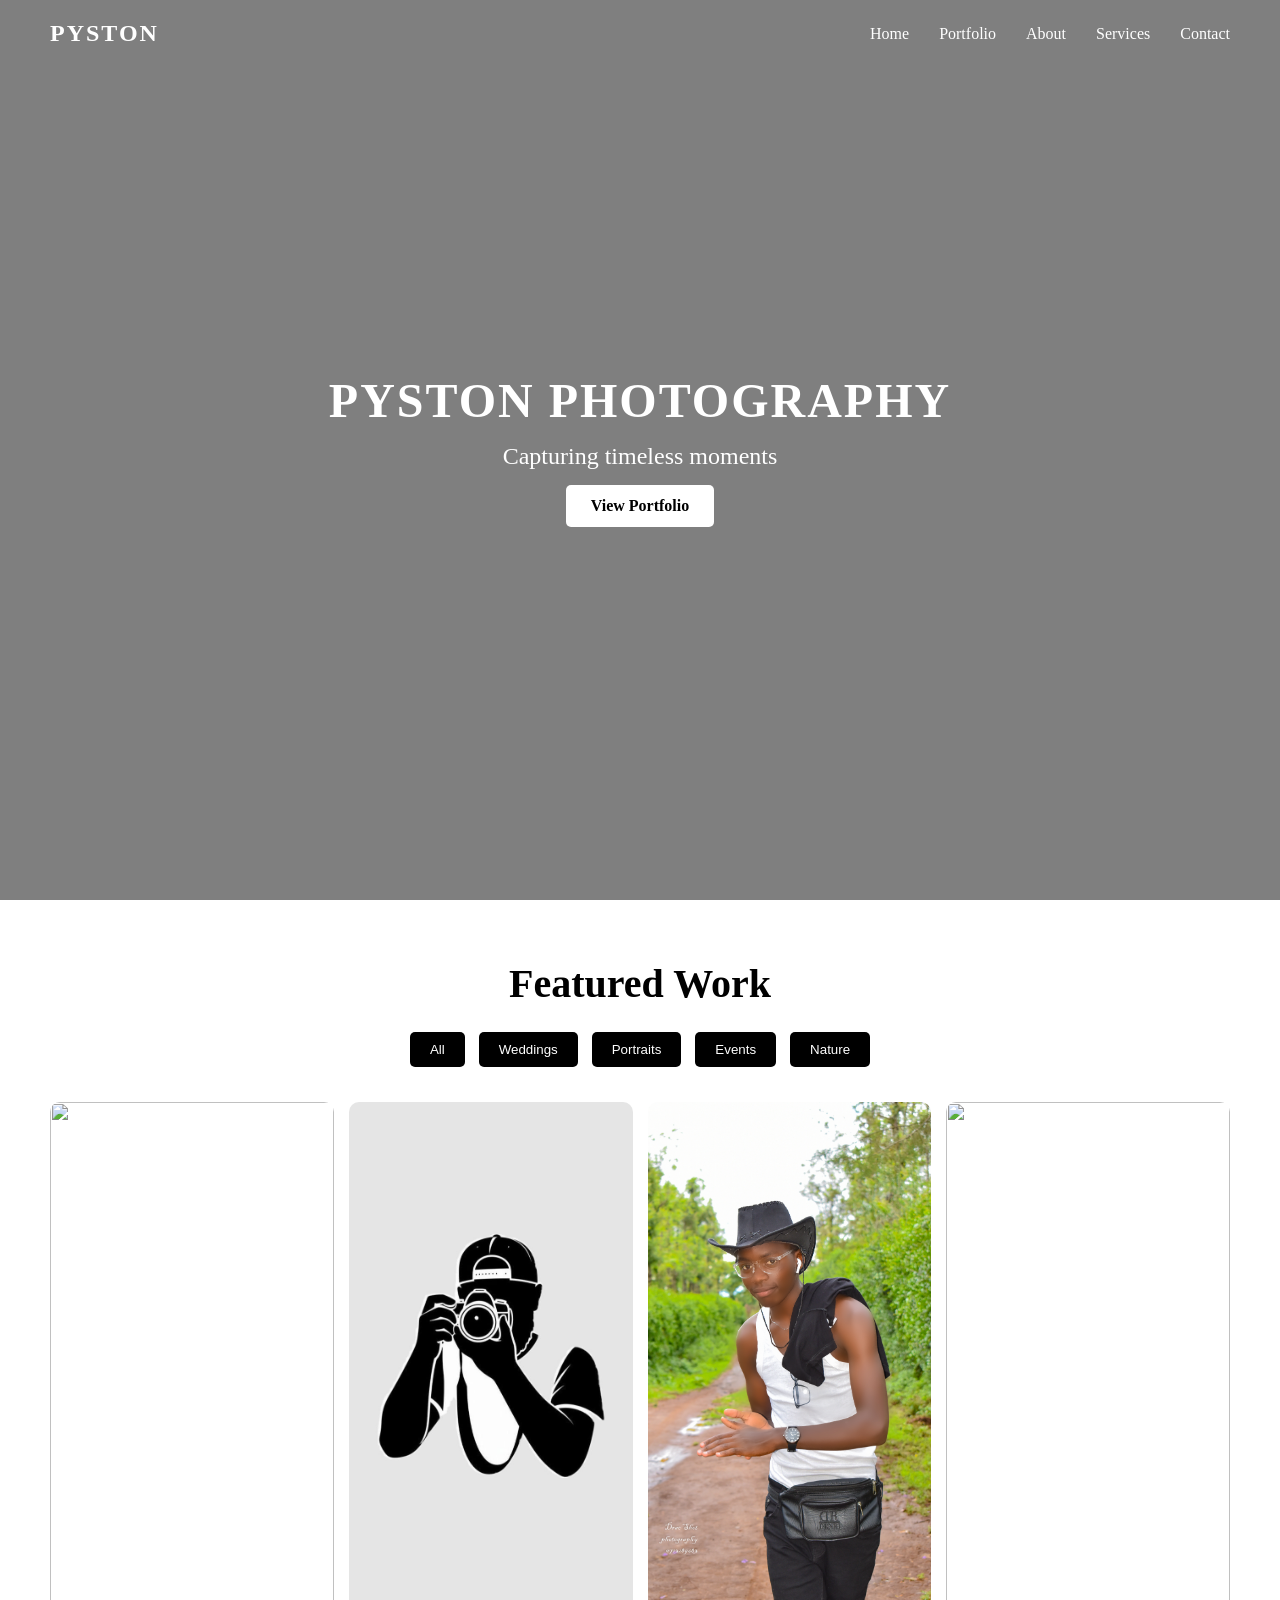
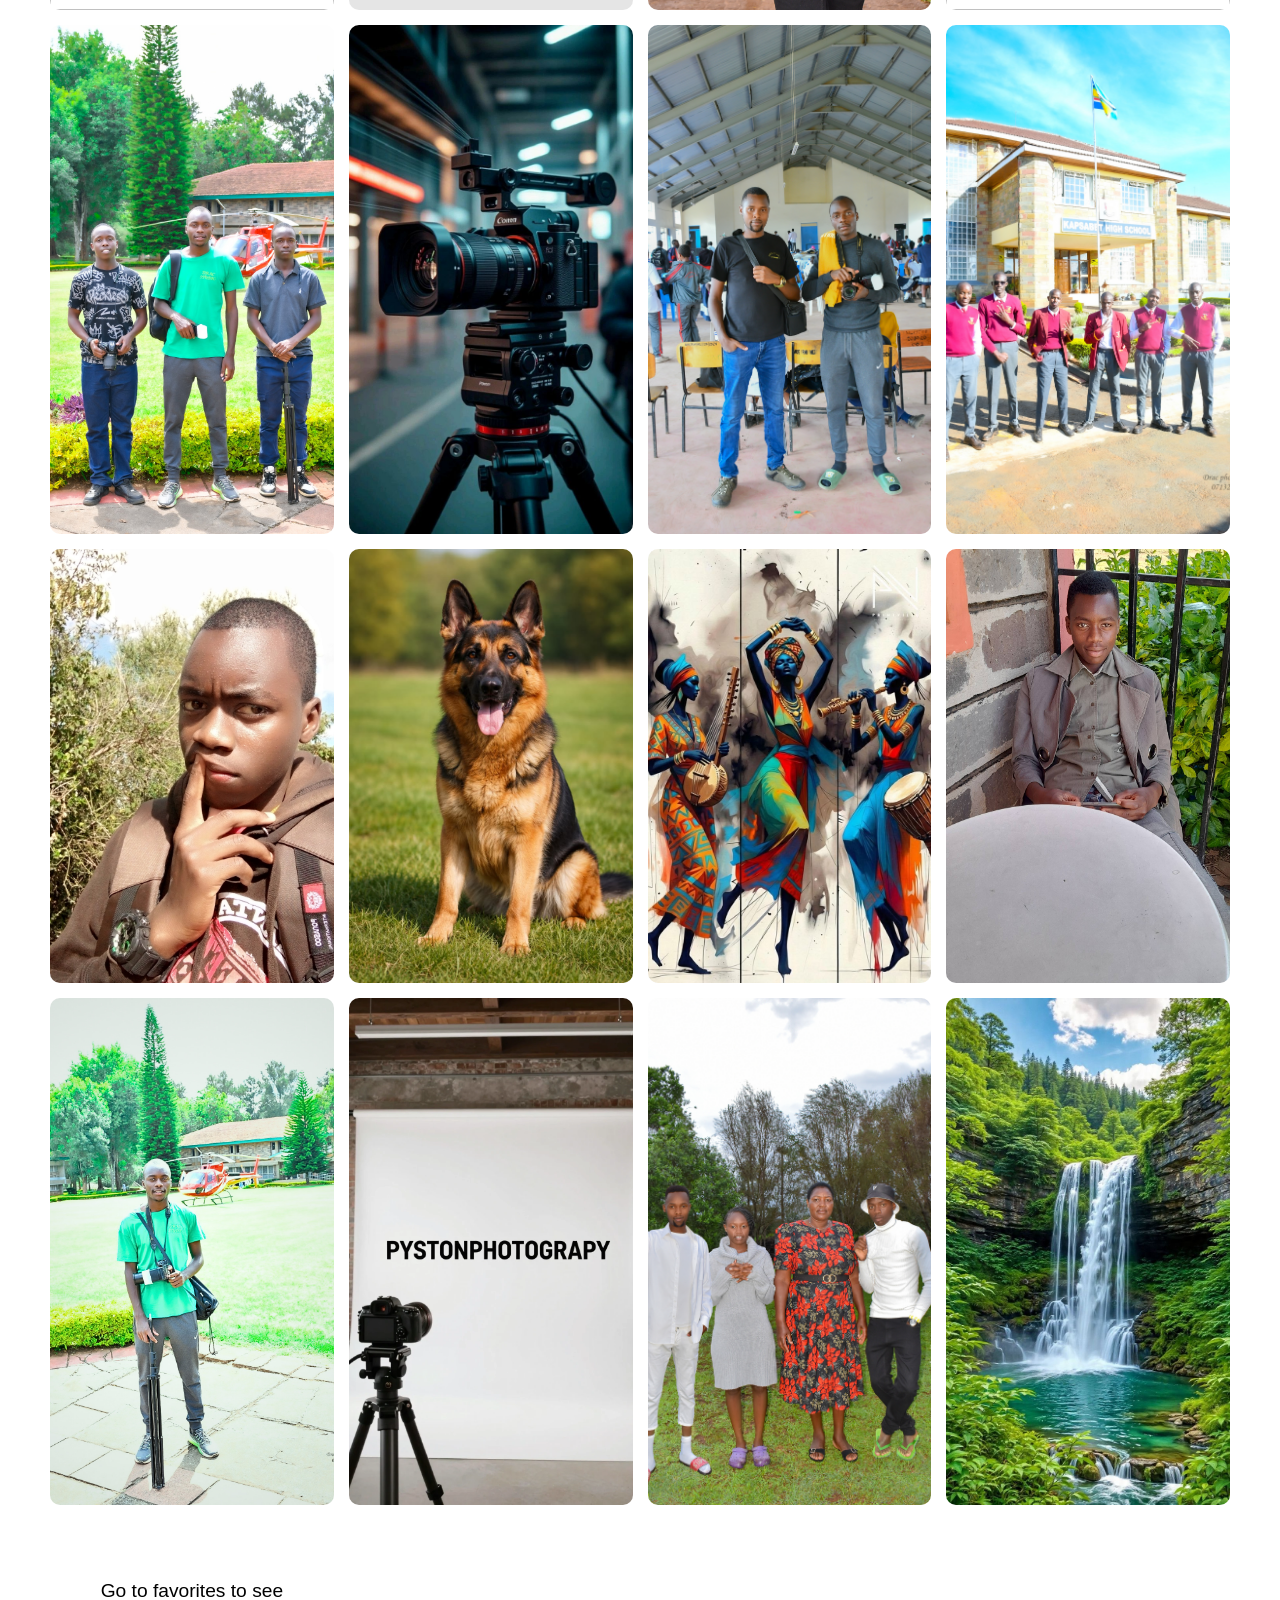
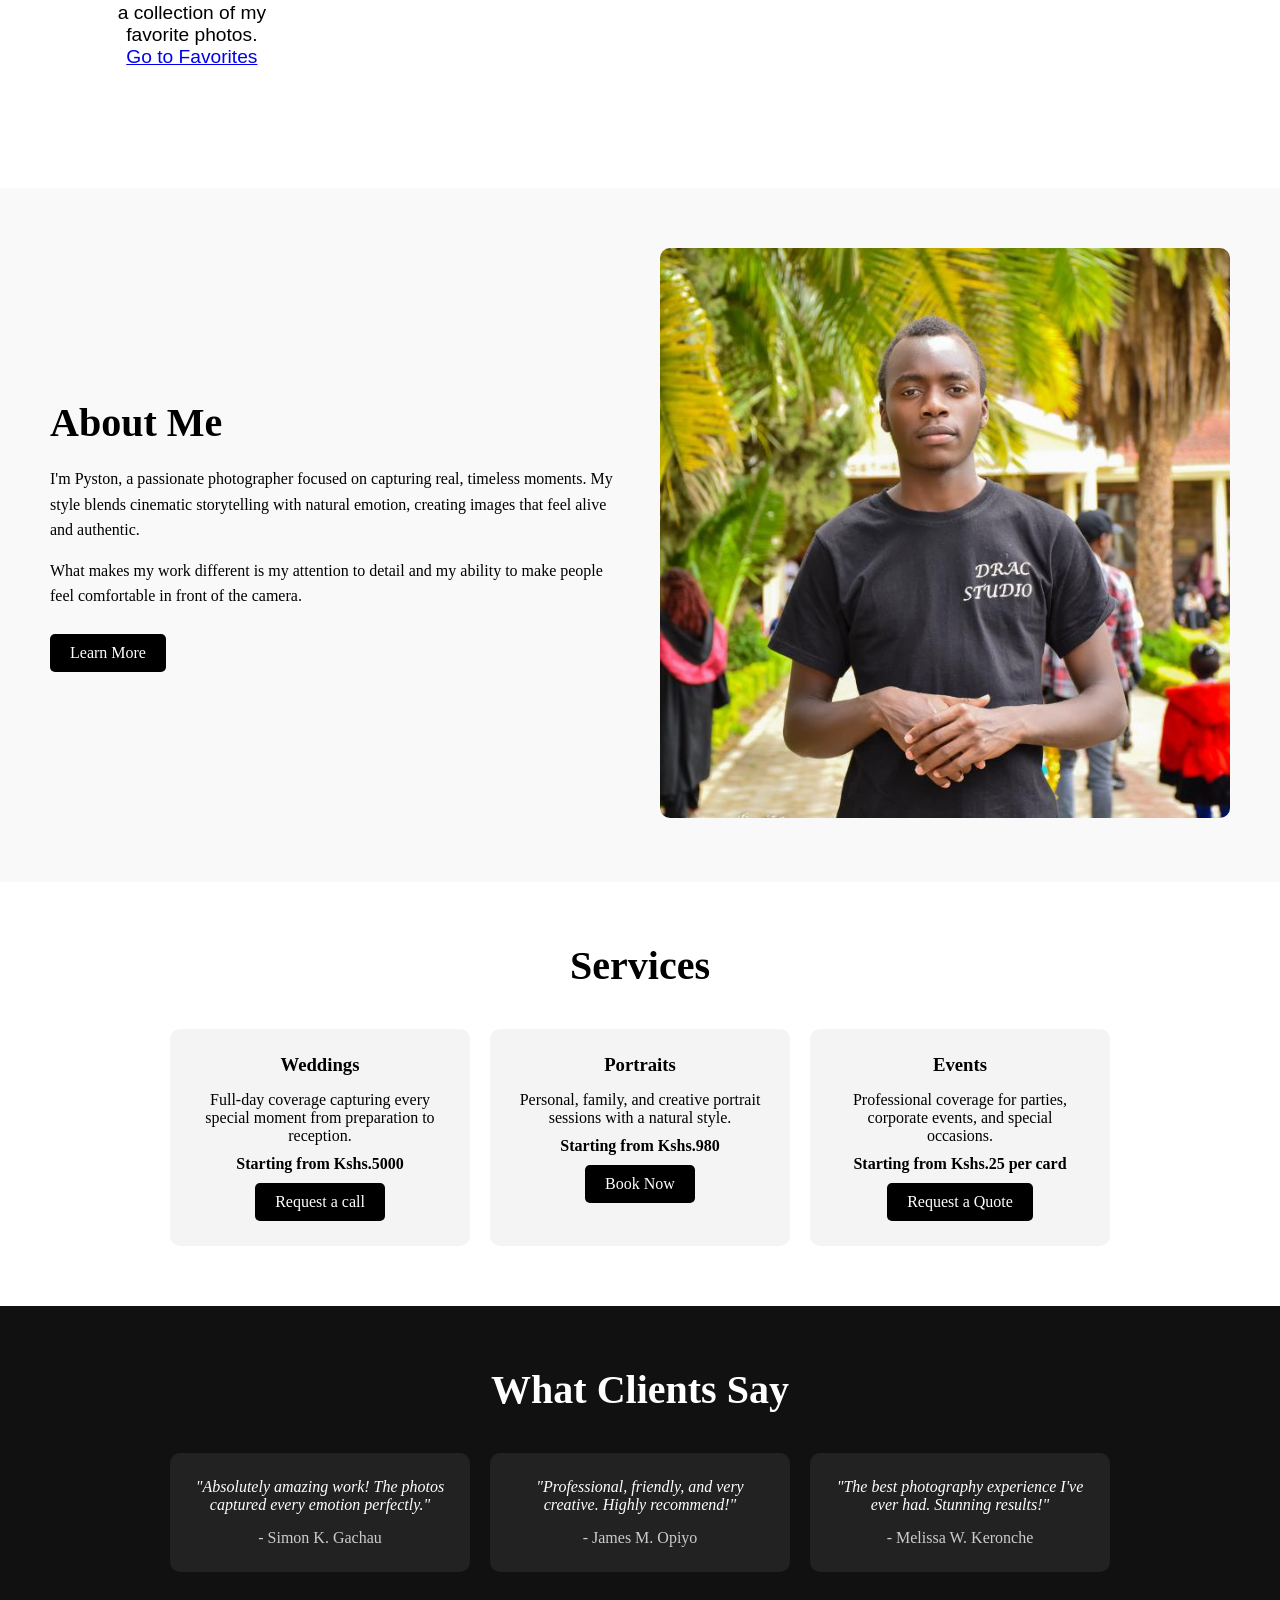
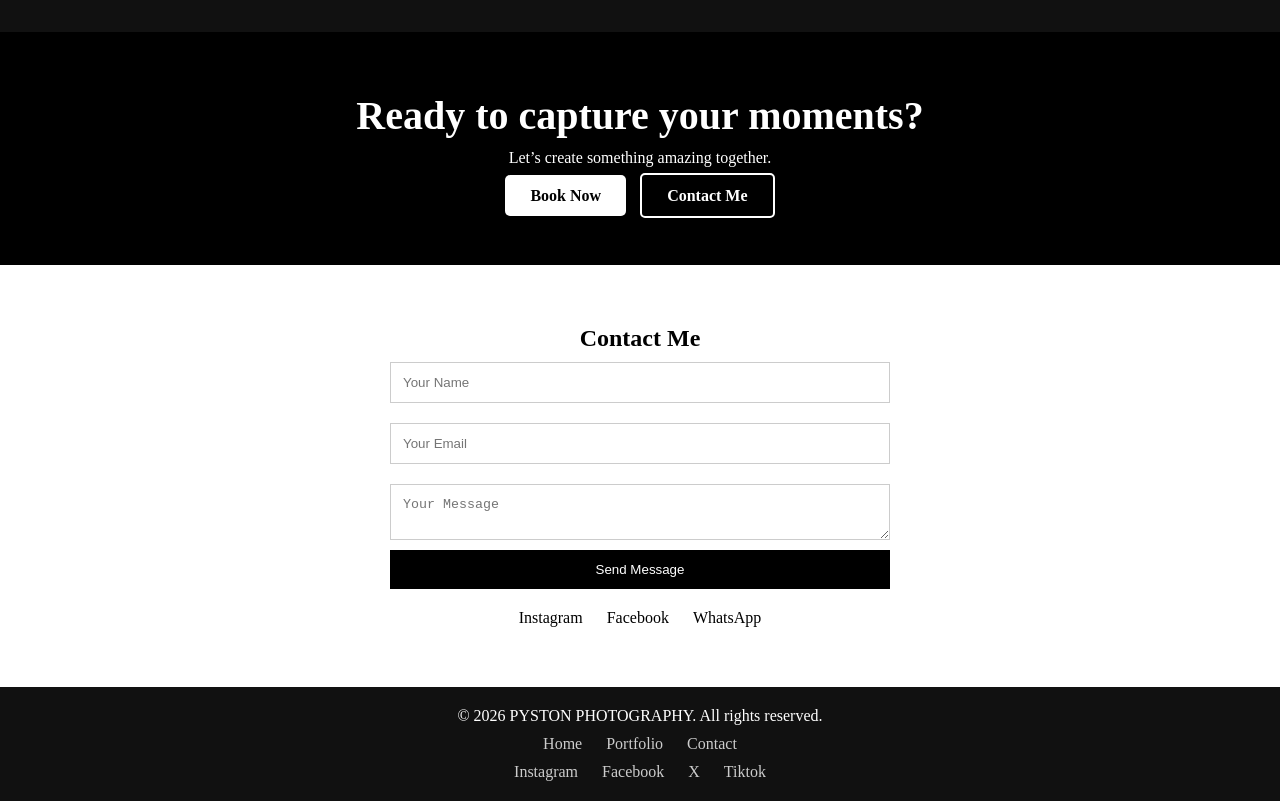
==== commit 18fc7de1: "change" ====
--- a/index.html
+++ b/index.html
@@ -161,7 +161,7 @@
 
         <div class="testimonial-card">
             <p>"The best photography experience I've ever had. Stunning results!"</p>
-            <h4>- Melissa W. git Keronche</h4>
+            <h4>- Melissa W. Keronche</h4>
         </div>
 
     </div>
